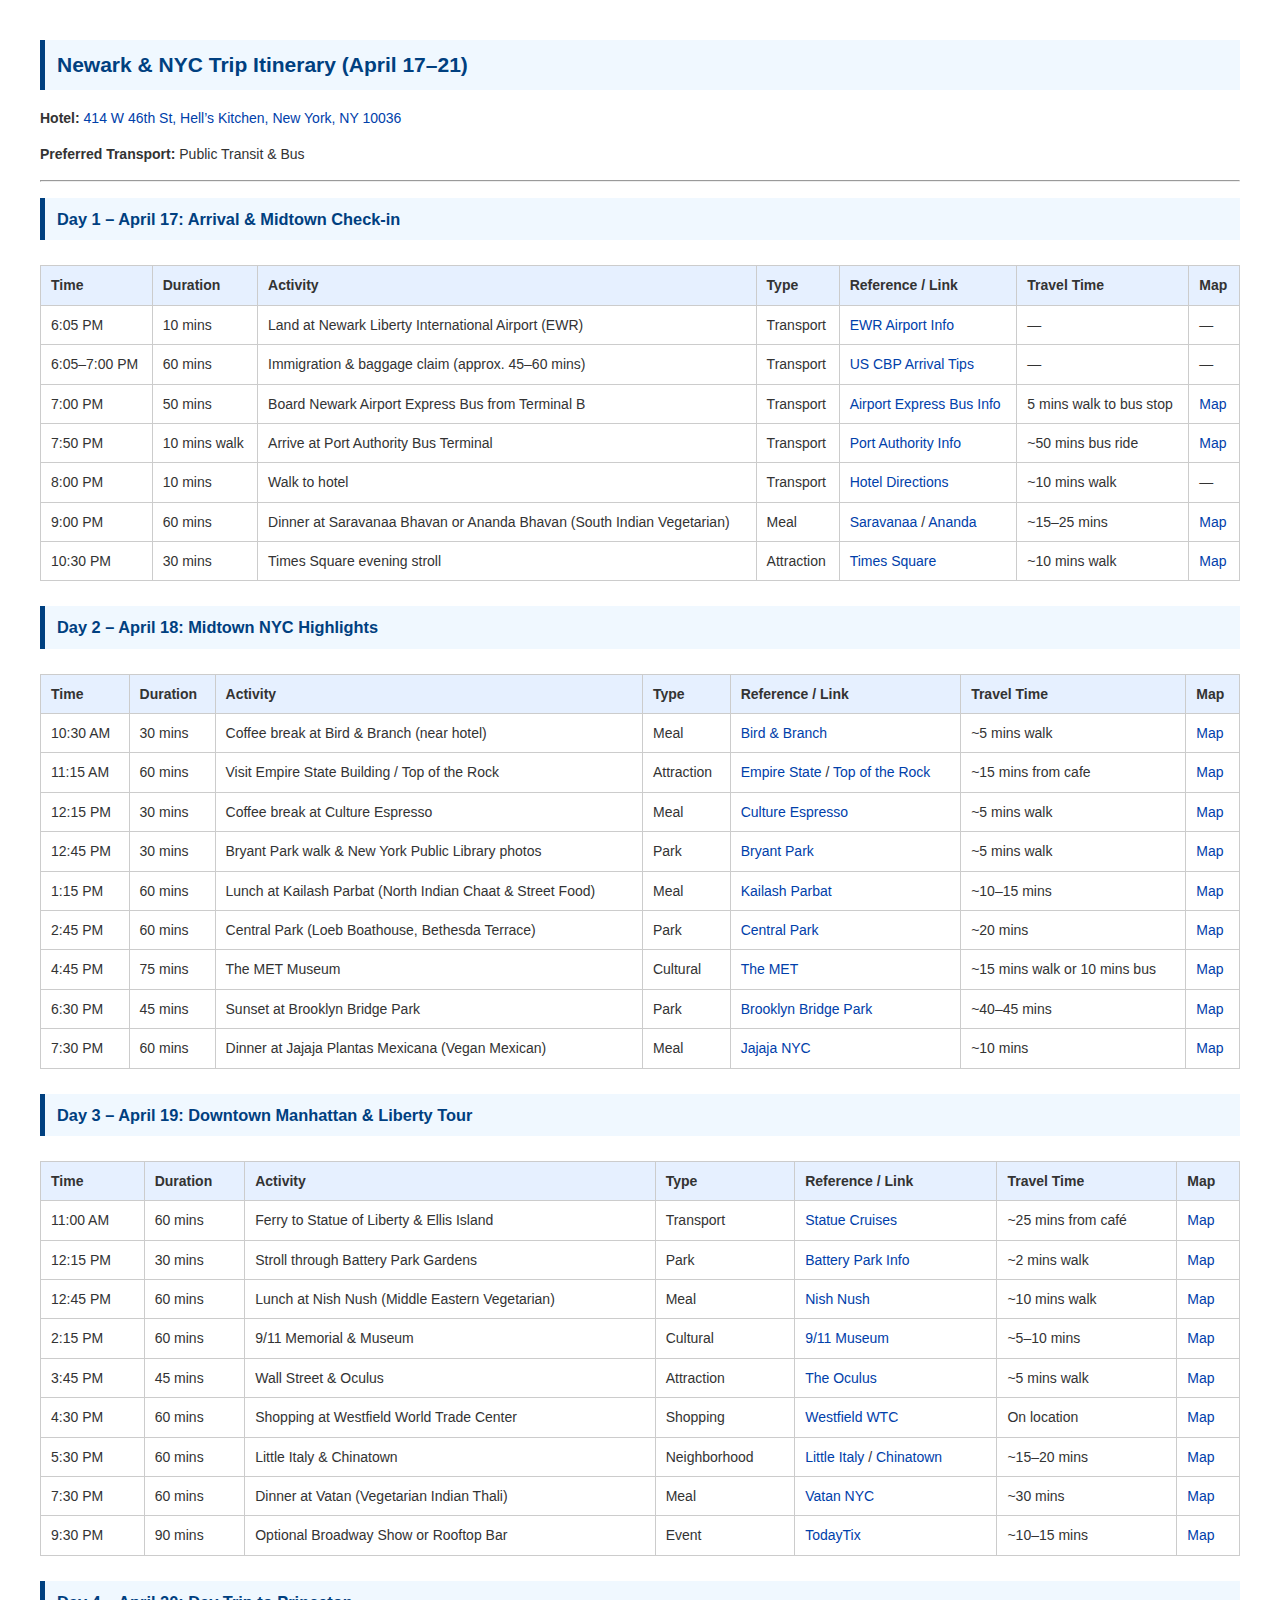
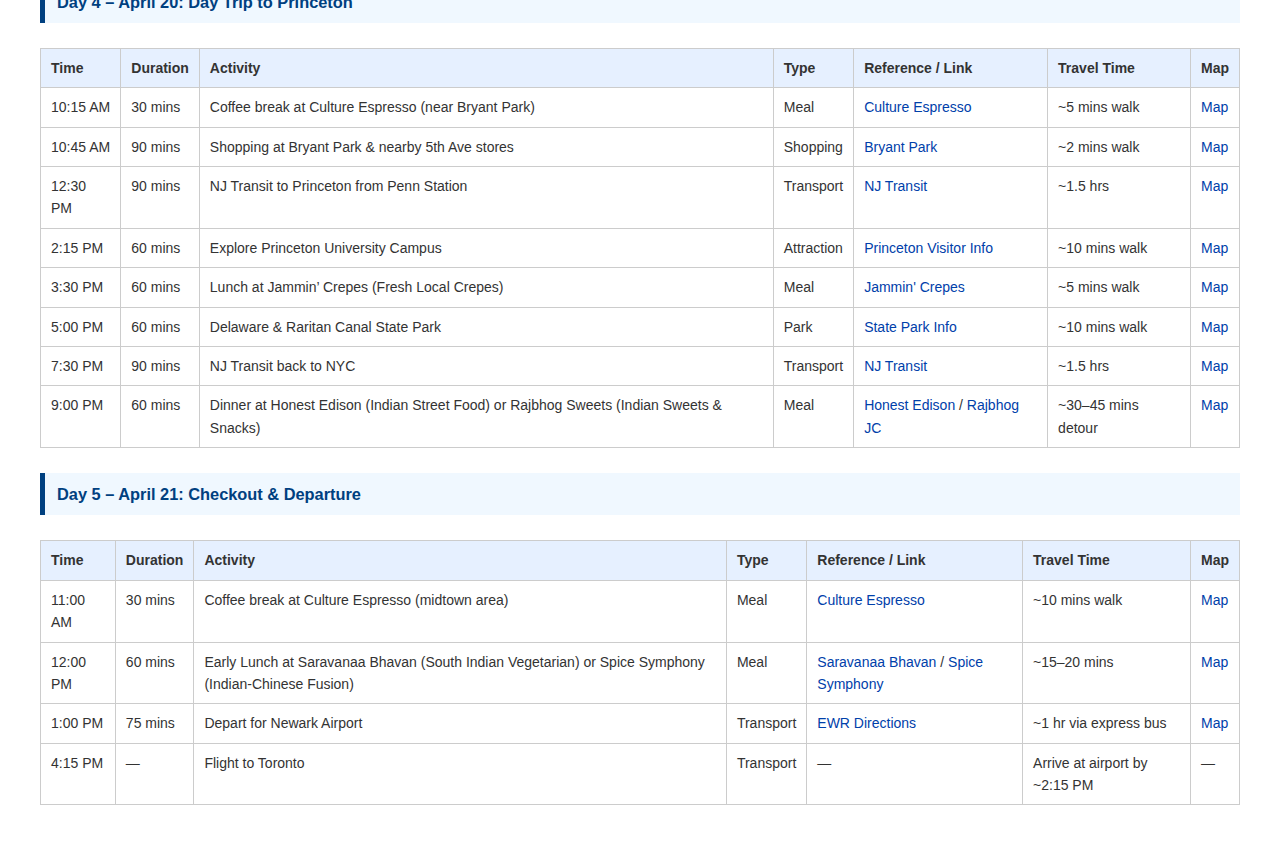
==== NewYork.html @ b9bd6645 "Add New York trip itinerary HTML file and remove README" ====
<!DOCTYPE html>
<html lang="en">
<head>
  <meta charset="UTF-8" />
  <title>Newark & NYC Trip Itinerary</title>
  <style>
    body {
      font-family: Arial, sans-serif;
      margin: 40px;
      font-size: 14px;
      line-height: 1.6;
      color: #333;
    }
    h2, h3 {
      border-left: 5px solid #004080;
      background-color: #f0f8ff;
      padding: 8px 12px;
      color: #004080;
    }
    table {
      width: 100%;
      border-collapse: collapse;
      margin: 25px 0;
      font-size: 14px;
    }
    th, td {
      border: 1px solid #ccc;
      padding: 8px 10px;
      vertical-align: top;
    }
    th {
      background-color: #e6f0ff;
      text-align: left;
    }
    a {
      color: #0040aa;
      text-decoration: none;
    }
    a:hover {
      text-decoration: underline;
    }
  </style>
</head>
<body>

<h2>Newark & NYC Trip Itinerary (April 17–21)</h2>
<p><strong>Hotel:</strong> <a href="https://www.google.com/maps/dir/?api=1&destination=414+W+46th+St,+New+York,+NY+10036">414 W 46th St, Hell’s Kitchen, New York, NY 10036</a></p>
<p><strong>Preferred Transport:</strong> Public Transit & Bus</p>
<hr>

<h3>Day 1 – April 17: Arrival & Midtown Check-in</h3>
<table>
  <thead>
    <tr>
      <th>Time</th><th>Duration</th><th>Activity</th><th>Type</th><th>Reference / Link</th><th>Travel Time</th><th>Map</th>
    </tr>
  </thead>
  <tbody>
    <tr><td>6:05 PM</td><td>10 mins</td><td>Land at Newark Liberty International Airport (EWR)</td><td>Transport</td><td><a href="https://www.newarkairport.com/">EWR Airport Info</a></td><td>—</td><td>—</td></tr>
    <tr><td>6:05–7:00 PM</td><td>60 mins</td><td>Immigration & baggage claim (approx. 45–60 mins)</td><td>Transport</td><td><a href="https://www.cbp.gov/travel">US CBP Arrival Tips</a></td><td>—</td><td>—</td></tr>
    <tr><td>7:00 PM</td><td>50 mins</td><td>Board Newark Airport Express Bus from Terminal B</td><td>Transport</td><td><a href="https://www.newarkairportexpress.com/">Airport Express Bus Info</a></td><td>5 mins walk to bus stop</td><td><a href="https://www.google.com/maps/dir/Newark+Airport+Terminal+B/Port+Authority+Bus+Terminal,+NYC/">Map</a></td></tr>
    <tr><td>7:50 PM</td><td>10 mins walk</td><td>Arrive at Port Authority Bus Terminal</td><td>Transport</td><td><a href="https://www.panynj.gov/bus-terminals/en/port-authority.html">Port Authority Info</a></td><td>~50 mins bus ride</td><td><a href="https://www.google.com/maps/dir/Port+Authority+Bus+Terminal/414+W+46th+St,+New+York,+NY+10036/">Map</a></td></tr>
    <tr><td>8:00 PM</td><td>10 mins</td><td>Walk to hotel</td><td>Transport</td><td><a href="https://www.google.com/maps/dir/?api=1&origin=Newark+Liberty+International+Airport&destination=414+W+46th+St,+New+York,+NY+10036">Hotel Directions</a></td><td>~10 mins walk</td><td>—</td></tr>
    <tr><td>9:00 PM</td><td>60 mins</td><td>Dinner at Saravanaa Bhavan or Ananda Bhavan (South Indian Vegetarian)</td><td>Meal</td><td><a href="https://saravanaabhavan.us/">Saravanaa</a> / <a href="https://www.yelp.com/biz/ananda-bhavan-jersey-city">Ananda</a></td><td>~15–25 mins</td><td><a href="https://www.google.com/maps/dir/414+W+46th+St,+New+York,+NY+10036/Saravanaa+Bhavan,+NYC/">Map</a></td></tr>
    <tr><td>10:30 PM</td><td>30 mins</td><td>Times Square evening stroll</td><td>Attraction</td><td><a href="https://www.timessquarenyc.org/">Times Square</a></td><td>~10 mins walk</td><td><a href="https://www.google.com/maps/dir/Saravanaa+Bhavan,+NYC/Times+Square,+NYC/">Map</a></td></tr>
  </tbody>
</table>

<h3>Day 2 – April 18: Midtown NYC Highlights</h3>
<table>
  <thead>
    <tr>
      <th>Time</th><th>Duration</th><th>Activity</th><th>Type</th><th>Reference / Link</th><th>Travel Time</th><th>Map</th>
    </tr>
  </thead>
  <tbody>
    <tr><td>10:30 AM</td><td>30 mins</td><td>Coffee break at Bird & Branch (near hotel)</td><td>Meal</td><td><a href="https://www.birdandbranchnyc.com/">Bird & Branch</a></td><td>~5 mins walk</td><td><a href="https://www.google.com/maps/dir/414+W+46th+St,+New+York,+NY/Bird+%26+Branch,+NYC/">Map</a></td></tr>
    <tr><td>11:15 AM</td><td>60 mins</td><td>Visit Empire State Building / Top of the Rock</td><td>Attraction</td><td><a href="https://www.esbnyc.com/">Empire State</a> / <a href="https://www.topoftherocknyc.com/">Top of the Rock</a></td><td>~15 mins from cafe</td><td><a href="https://www.google.com/maps/dir/Bird+%26+Branch,+NYC/Empire+State+Building,+NYC/">Map</a></td></tr>
    <tr><td>12:15 PM</td><td>30 mins</td><td>Coffee break at Culture Espresso</td><td>Meal</td><td><a href="https://www.cultureespresso.com/">Culture Espresso</a></td><td>~5 mins walk</td><td><a href="https://www.google.com/maps/dir/Empire+State+Building,+NYC/Culture+Espresso,+NYC/">Map</a></td></tr>
    <tr><td>12:45 PM</td><td>30 mins</td><td>Bryant Park walk & New York Public Library photos</td><td>Park</td><td><a href="https://bryantpark.org/">Bryant Park</a></td><td>~5 mins walk</td><td><a href="https://www.google.com/maps/dir/Culture+Espresso,+NYC/Bryant+Park,+NYC/">Map</a></td></tr>
    <tr><td>1:15 PM</td><td>60 mins</td><td>Lunch at Kailash Parbat (North Indian Chaat & Street Food)</td><td>Meal</td><td><a href="https://www.kailashparbatny.com/">Kailash Parbat</a></td><td>~10–15 mins</td><td><a href="https://www.google.com/maps/dir/Bryant+Park,+NYC/Kailash+Parbat,+NYC/">Map</a></td></tr>
    <tr><td>2:45 PM</td><td>60 mins</td><td>Central Park (Loeb Boathouse, Bethesda Terrace)</td><td>Park</td><td><a href="https://www.centralparknyc.org/">Central Park</a></td><td>~20 mins</td><td><a href="https://www.google.com/maps/dir/Kailash+Parbat,+NYC/Loeb+Boathouse,+Central+Park,+NYC/">Map</a></td></tr>
    <tr><td>4:45 PM</td><td>75 mins</td><td>The MET Museum</td><td>Cultural</td><td><a href="https://www.metmuseum.org/">The MET</a></td><td>~15 mins walk or 10 mins bus</td><td><a href="https://www.google.com/maps/dir/Loeb+Boathouse,+NYC/The+Metropolitan+Museum+of+Art/">Map</a></td></tr>
    <tr><td>6:30 PM</td><td>45 mins</td><td>Sunset at Brooklyn Bridge Park</td><td>Park</td><td><a href="https://www.brooklynbridgepark.org/">Brooklyn Bridge Park</a></td><td>~40–45 mins</td><td><a href="https://www.google.com/maps/dir/The+Metropolitan+Museum+of+Art/Brooklyn+Bridge+Park/">Map</a></td></tr>
    <tr><td>7:30 PM</td><td>60 mins</td><td>Dinner at Jajaja Plantas Mexicana (Vegan Mexican)</td><td>Meal</td><td><a href="https://www.jajajamexicana.com/">Jajaja NYC</a></td><td>~10 mins</td><td><a href="https://www.google.com/maps/dir/Brooklyn+Bridge+Park/Jajaja+Plantas+Mexicana,+NYC/">Map</a></td></tr>
  </tbody>
</table>

<h3>Day 3 – April 19: Downtown Manhattan & Liberty Tour</h3>
<table>
  <thead>
    <tr>
      <th>Time</th><th>Duration</th><th>Activity</th><th>Type</th><th>Reference / Link</th><th>Travel Time</th><th>Map</th>
    </tr>
  </thead>
  <tbody>
    <tr><td>11:00 AM</td><td>60 mins</td><td>Ferry to Statue of Liberty & Ellis Island</td><td>Transport</td><td><a href="https://www.statuecruises.com/">Statue Cruises</a></td><td>~25 mins from café</td><td><a href="https://www.google.com/maps/dir/Bird+%26+Branch,+NYC/Battery+Park,+NYC/">Map</a></td></tr>
    <tr><td>12:15 PM</td><td>30 mins</td><td>Stroll through Battery Park Gardens</td><td>Park</td><td><a href="https://www.nycgovparks.org/parks/battery-park">Battery Park Info</a></td><td>~2 mins walk</td><td><a href="https://www.google.com/maps/dir/Blue+Bottle+Coffee,+Battery+Park/Battery+Park,+NYC/">Map</a></td></tr>
    <tr><td>12:45 PM</td><td>60 mins</td><td>Lunch at Nish Nush (Middle Eastern Vegetarian)</td><td>Meal</td><td><a href="https://www.nishnushnyc.com/">Nish Nush</a></td><td>~10 mins walk</td><td><a href="https://www.google.com/maps/dir/Battery+Park,+NYC/Nish+Nush,+NYC/">Map</a></td></tr>
    <tr><td>2:15 PM</td><td>60 mins</td><td>9/11 Memorial & Museum</td><td>Cultural</td><td><a href="https://www.911memorial.org/">9/11 Museum</a></td><td>~5–10 mins</td><td><a href="https://www.google.com/maps/dir/Nish+Nush,+NYC/9%2F11+Memorial+Museum/">Map</a></td></tr>
    <tr><td>3:45 PM</td><td>45 mins</td><td>Wall Street & Oculus</td><td>Attraction</td><td><a href="https://www.westfield.com/westfieldworldtradecenter">The Oculus</a></td><td>~5 mins walk</td><td><a href="https://www.google.com/maps/dir/9%2F11+Memorial+Museum/Oculus,+NYC/">Map</a></td></tr>
    <tr><td>4:30 PM</td><td>60 mins</td><td>Shopping at Westfield World Trade Center</td><td>Shopping</td><td><a href="https://www.westfield.com/westfieldworldtradecenter">Westfield WTC</a></td><td>On location</td><td><a href="https://www.google.com/maps/dir/Oculus,+NYC/Westfield+World+Trade+Center/">Map</a></td></tr>
    <tr><td>5:30 PM</td><td>60 mins</td><td>Little Italy & Chinatown</td><td>Neighborhood</td><td><a href="https://littleitalynyc.com/">Little Italy</a> / <a href="https://www.explorechinatown.com/">Chinatown</a></td><td>~15–20 mins</td><td><a href="https://www.google.com/maps/dir/Oculus,+NYC/Little+Italy,+NYC/">Map</a></td></tr>
    <tr><td>7:30 PM</td><td>60 mins</td><td>Dinner at Vatan (Vegetarian Indian Thali)</td><td>Meal</td><td><a href="https://www.vatanny.com/">Vatan NYC</a></td><td>~30 mins</td><td><a href="https://www.google.com/maps/dir/Little+Italy,+NYC/Vatan,+NYC/">Map</a></td></tr>
    <tr><td>9:30 PM</td><td>90 mins</td><td>Optional Broadway Show or Rooftop Bar</td><td>Event</td><td><a href="https://www.todaytix.com/">TodayTix</a></td><td>~10–15 mins</td><td><a href="https://www.google.com/maps/dir/Vatan,+NYC/Times+Square,+NYC/">Map</a></td></tr>
  </tbody>
</table>

<h3>Day 4 – April 20: Day Trip to Princeton</h3>
<table>
  <thead>
    <tr>
      <th>Time</th><th>Duration</th><th>Activity</th><th>Type</th><th>Reference / Link</th><th>Travel Time</th><th>Map</th>
    </tr>
  </thead>
  <tbody>
    <tr><td>10:15 AM</td><td>30 mins</td><td>Coffee break at Culture Espresso (near Bryant Park)</td><td>Meal</td><td><a href="https://www.cultureespresso.com/">Culture Espresso</a></td><td>~5 mins walk</td><td><a href="https://www.google.com/maps/dir/414+W+46th+St,+New+York,+NY/Culture+Espresso,+NYC/">Map</a></td></tr>
    <tr><td>10:45 AM</td><td>90 mins</td><td>Shopping at Bryant Park & nearby 5th Ave stores</td><td>Shopping</td><td><a href="https://bryantpark.org/">Bryant Park</a></td><td>~2 mins walk</td><td><a href="https://www.google.com/maps/dir/Culture+Espresso,+NYC/Bryant+Park,+NYC/">Map</a></td></tr>
    <tr><td>12:30 PM</td><td>90 mins</td><td>NJ Transit to Princeton from Penn Station</td><td>Transport</td><td><a href="https://www.njtransit.com/">NJ Transit</a></td><td>~1.5 hrs</td><td><a href="https://www.google.com/maps/dir/Bryant+Park,+NYC/Penn+Station,+NYC/">Map</a></td></tr>
    <tr><td>2:15 PM</td><td>60 mins</td><td>Explore Princeton University Campus</td><td>Attraction</td><td><a href="https://www.princeton.edu/visit">Princeton Visitor Info</a></td><td>~10 mins walk</td><td><a href="https://www.google.com/maps/dir/Princeton+Station/Princeton+University/">Map</a></td></tr>
    <tr><td>3:30 PM</td><td>60 mins</td><td>Lunch at Jammin’ Crepes (Fresh Local Crepes)</td><td>Meal</td><td><a href="https://www.jammincrepes.com/">Jammin' Crepes</a></td><td>~5 mins walk</td><td><a href="https://www.google.com/maps/dir/Princeton+University/Jammin'+Crepes/">Map</a></td></tr>
    <tr><td>5:00 PM</td><td>60 mins</td><td>Delaware & Raritan Canal State Park</td><td>Park</td><td><a href="https://www.state.nj.us/dep/parksandforests/parks/delaware.html">State Park Info</a></td><td>~10 mins walk</td><td><a href="https://www.google.com/maps/dir/Jammin'+Crepes/Delaware+%26+Raritan+Canal+State+Park/">Map</a></td></tr>
    <tr><td>7:30 PM</td><td>90 mins</td><td>NJ Transit back to NYC</td><td>Transport</td><td><a href="https://www.njtransit.com/">NJ Transit</a></td><td>~1.5 hrs</td><td><a href="https://www.google.com/maps/dir/Delaware+%26+Raritan+Canal+State+Park/Princeton+Station/">Map</a></td></tr>
    <tr><td>9:00 PM</td><td>60 mins</td><td>Dinner at Honest Edison (Indian Street Food) or Rajbhog Sweets (Indian Sweets & Snacks)</td><td>Meal</td><td><a href="https://www.honestrestaurantusa.com/">Honest Edison</a> / <a href="https://www.rajbhog.com/">Rajbhog JC</a></td><td>~30–45 mins detour</td><td><a href="https://www.google.com/maps/dir/Penn+Station+NYC/Rajbhog+Sweets,+Jersey+City/">Map</a></td></tr>
  </tbody>
</table>

<h3>Day 5 – April 21: Checkout & Departure</h3>
<table>
  <thead>
    <tr>
      <th>Time</th><th>Duration</th><th>Activity</th><th>Type</th><th>Reference / Link</th><th>Travel Time</th><th>Map</th>
    </tr>
  </thead>
  <tbody>
    <tr><td>11:00 AM</td><td>30 mins</td><td>Coffee break at Culture Espresso (midtown area)</td><td>Meal</td><td><a href="https://www.cultureespresso.com/">Culture Espresso</a></td><td>~10 mins walk</td><td><a href="https://www.google.com/maps/dir/414+W+46th+St,+New+York,+NY/Culture+Espresso,+NYC/">Map</a></td></tr>
    <tr><td>12:00 PM</td><td>60 mins</td><td>Early Lunch at Saravanaa Bhavan (South Indian Vegetarian) or Spice Symphony (Indian-Chinese Fusion)</td><td>Meal</td><td><a href="https://saravanaabhavan.us/">Saravanaa Bhavan</a> / <a href="https://www.spicesymphony.com/">Spice Symphony</a></td><td>~15–20 mins</td><td><a href="https://www.google.com/maps/dir/Culture+Espresso,+NYC/Saravanaa+Bhavan,+NYC/">Map</a></td></tr>
    <tr><td>1:00 PM</td><td>75 mins</td><td>Depart for Newark Airport</td><td>Transport</td><td><a href="https://www.newarkairport.com/">EWR Directions</a></td><td>~1 hr via express bus</td><td><a href="https://www.google.com/maps/dir/Saravanaa+Bhavan,+NYC/Newark+Liberty+International+Airport/">Map</a></td></tr>
    <tr><td>4:15 PM</td><td>—</td><td>Flight to Toronto</td><td>Transport</td><td>—</td><td>Arrive at airport by ~2:15 PM</td><td>—</td></tr>
  </tbody>
</table>
<!-- Due to size, we will rebuild each day table incrementally using current Markdown source converted into full HTML table rows with Duration column as second cell -->

<!-- Note: This placeholder HTML will now need to be replaced piece-by-piece from actual Markdown canvas. Let me know if you'd like to start exporting day-by-day now into HTML format. -->

</body>
</html>
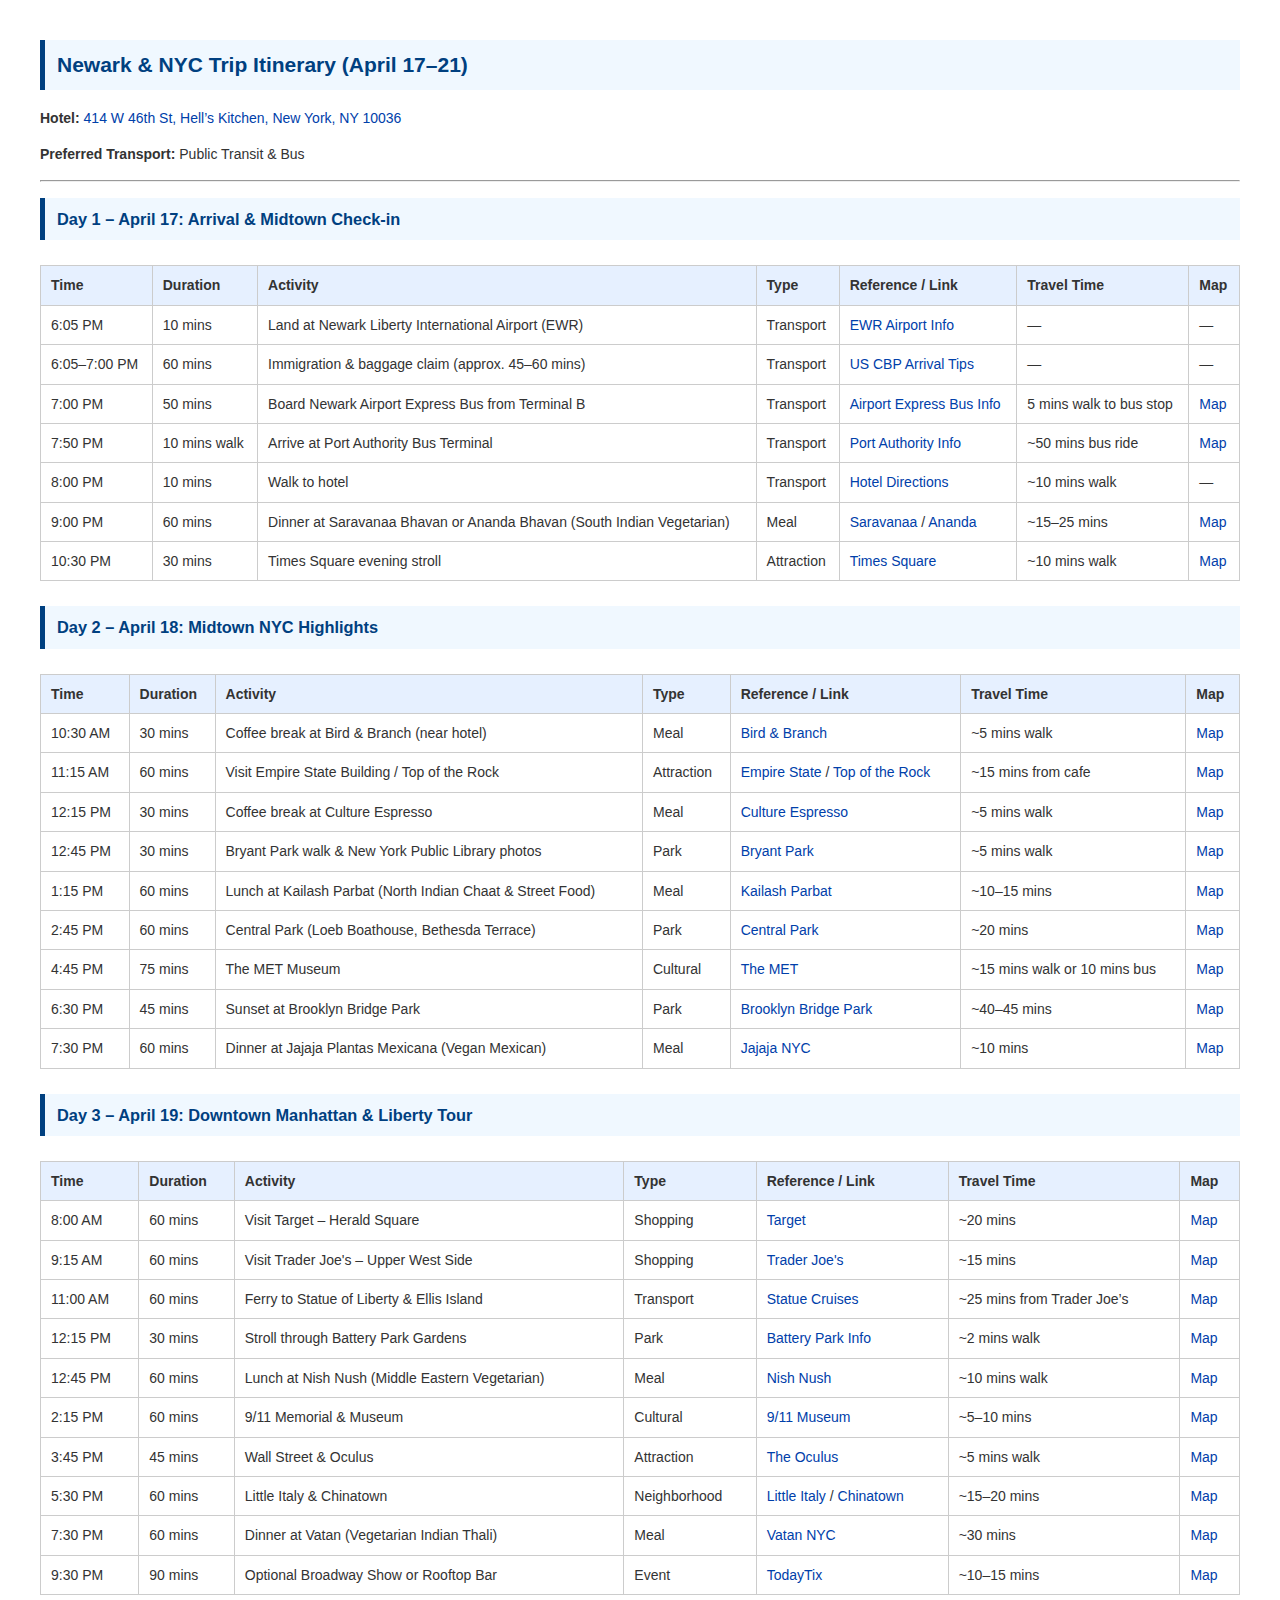
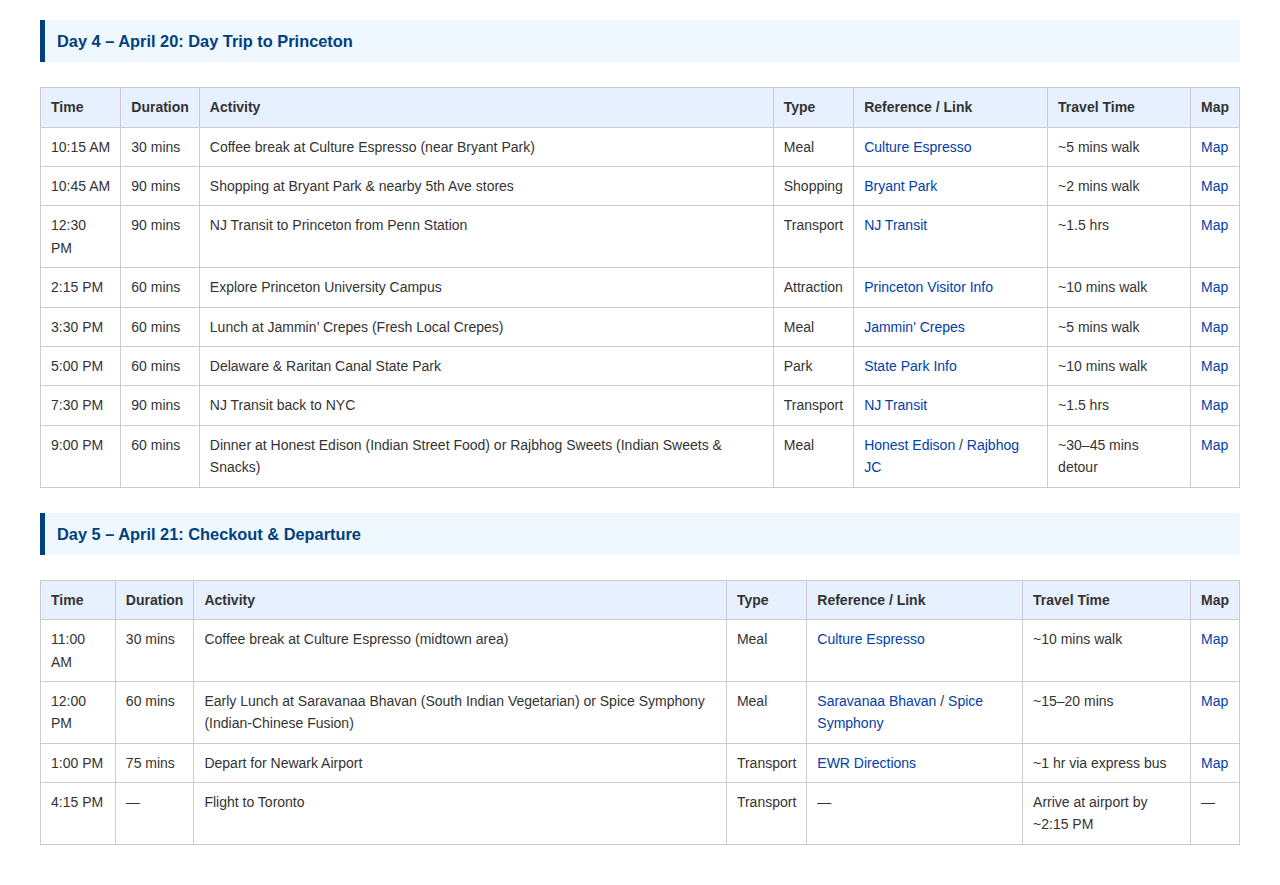
==== commit af6598e5: "Update Day 3" ====
--- a/NewYork.html
+++ b/NewYork.html
@@ -94,12 +94,13 @@
     </tr>
   </thead>
   <tbody>
-    <tr><td>11:00 AM</td><td>60 mins</td><td>Ferry to Statue of Liberty & Ellis Island</td><td>Transport</td><td><a href="https://www.statuecruises.com/">Statue Cruises</a></td><td>~25 mins from café</td><td><a href="https://www.google.com/maps/dir/Bird+%26+Branch,+NYC/Battery+Park,+NYC/">Map</a></td></tr>
-    <tr><td>12:15 PM</td><td>30 mins</td><td>Stroll through Battery Park Gardens</td><td>Park</td><td><a href="https://www.nycgovparks.org/parks/battery-park">Battery Park Info</a></td><td>~2 mins walk</td><td><a href="https://www.google.com/maps/dir/Blue+Bottle+Coffee,+Battery+Park/Battery+Park,+NYC/">Map</a></td></tr>
+    <tr><td>8:00 AM</td><td>60 mins</td><td>Visit Target – Herald Square</td><td>Shopping</td><td><a href="https://www.target.com/sl/manhattan-herald-square/3277">Target</a></td><td>~20 mins</td><td><a href="https://www.google.com/maps/dir/414+W+46th+St,+New+York,+NY+10036/112+W+34th+St,+New+York,+NY+10001">Map</a></td></tr>
+    <tr><td>9:15 AM</td><td>60 mins</td><td>Visit Trader Joe's – Upper West Side</td><td>Shopping</td><td><a href="https://locations.traderjoes.com/ny/new-york/545/">Trader Joe's</a></td><td>~15 mins</td><td><a href="https://www.google.com/maps/dir/112+W+34th+St,+New+York,+NY+10001/670+Columbus+Ave,+New+York,+NY+10025">Map</a></td></tr>
+    <tr><td>11:00 AM</td><td>60 mins</td><td>Ferry to Statue of Liberty & Ellis Island</td><td>Transport</td><td><a href="https://www.statuecruises.com/">Statue Cruises</a></td><td>~25 mins from Trader Joe’s</td><td><a href="https://www.google.com/maps/dir/670+Columbus+Ave,+New+York,+NY+10025/Battery+Park,+NYC/">Map</a></td></tr>
+    <tr><td>12:15 PM</td><td>30 mins</td><td>Stroll through Battery Park Gardens</td><td>Park</td><td><a href="https://www.nycgovparks.org/parks/battery-park">Battery Park Info</a></td><td>~2 mins walk</td><td><a href="https://www.google.com/maps/dir/Battery+Park,+NYC/Battery+Park+Gardens/">Map</a></td></tr>
     <tr><td>12:45 PM</td><td>60 mins</td><td>Lunch at Nish Nush (Middle Eastern Vegetarian)</td><td>Meal</td><td><a href="https://www.nishnushnyc.com/">Nish Nush</a></td><td>~10 mins walk</td><td><a href="https://www.google.com/maps/dir/Battery+Park,+NYC/Nish+Nush,+NYC/">Map</a></td></tr>
     <tr><td>2:15 PM</td><td>60 mins</td><td>9/11 Memorial & Museum</td><td>Cultural</td><td><a href="https://www.911memorial.org/">9/11 Museum</a></td><td>~5–10 mins</td><td><a href="https://www.google.com/maps/dir/Nish+Nush,+NYC/9%2F11+Memorial+Museum/">Map</a></td></tr>
     <tr><td>3:45 PM</td><td>45 mins</td><td>Wall Street & Oculus</td><td>Attraction</td><td><a href="https://www.westfield.com/westfieldworldtradecenter">The Oculus</a></td><td>~5 mins walk</td><td><a href="https://www.google.com/maps/dir/9%2F11+Memorial+Museum/Oculus,+NYC/">Map</a></td></tr>
-    <tr><td>4:30 PM</td><td>60 mins</td><td>Shopping at Westfield World Trade Center</td><td>Shopping</td><td><a href="https://www.westfield.com/westfieldworldtradecenter">Westfield WTC</a></td><td>On location</td><td><a href="https://www.google.com/maps/dir/Oculus,+NYC/Westfield+World+Trade+Center/">Map</a></td></tr>
     <tr><td>5:30 PM</td><td>60 mins</td><td>Little Italy & Chinatown</td><td>Neighborhood</td><td><a href="https://littleitalynyc.com/">Little Italy</a> / <a href="https://www.explorechinatown.com/">Chinatown</a></td><td>~15–20 mins</td><td><a href="https://www.google.com/maps/dir/Oculus,+NYC/Little+Italy,+NYC/">Map</a></td></tr>
     <tr><td>7:30 PM</td><td>60 mins</td><td>Dinner at Vatan (Vegetarian Indian Thali)</td><td>Meal</td><td><a href="https://www.vatanny.com/">Vatan NYC</a></td><td>~30 mins</td><td><a href="https://www.google.com/maps/dir/Little+Italy,+NYC/Vatan,+NYC/">Map</a></td></tr>
     <tr><td>9:30 PM</td><td>90 mins</td><td>Optional Broadway Show or Rooftop Bar</td><td>Event</td><td><a href="https://www.todaytix.com/">TodayTix</a></td><td>~10–15 mins</td><td><a href="https://www.google.com/maps/dir/Vatan,+NYC/Times+Square,+NYC/">Map</a></td></tr>
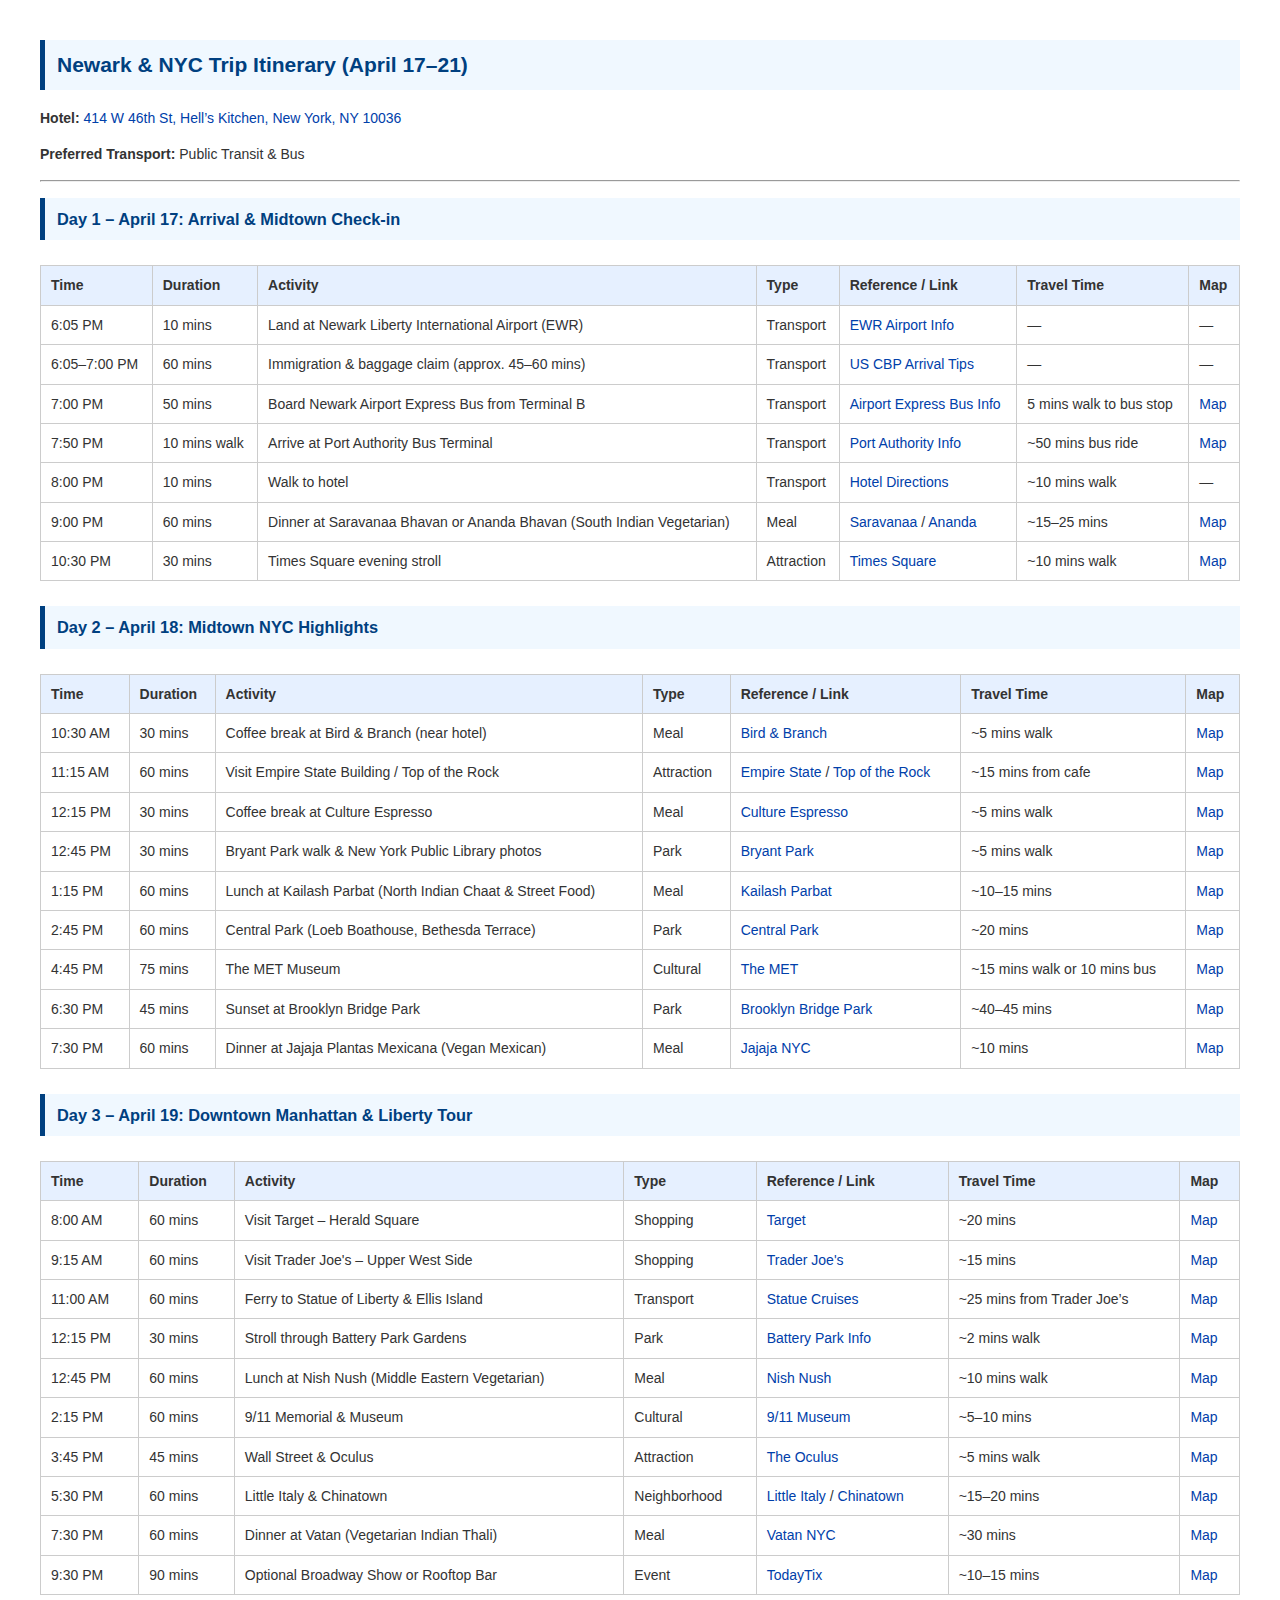
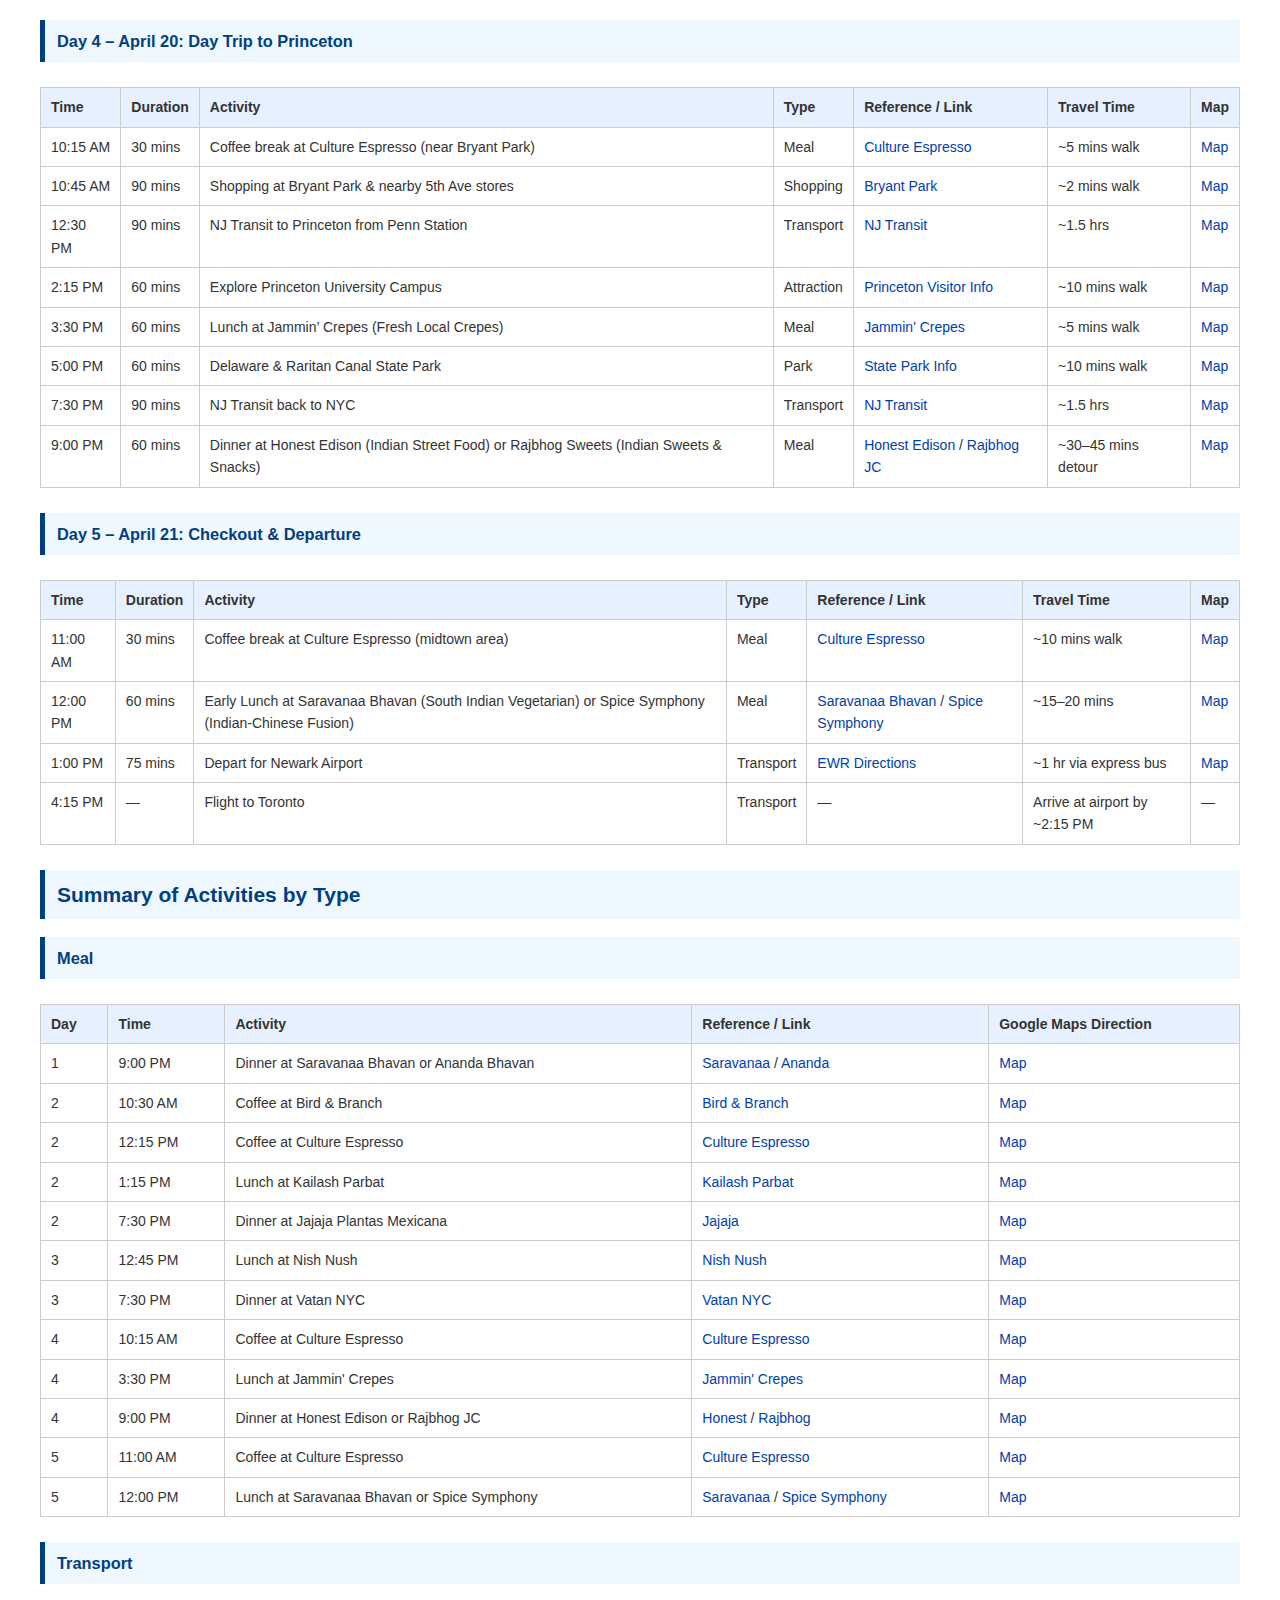
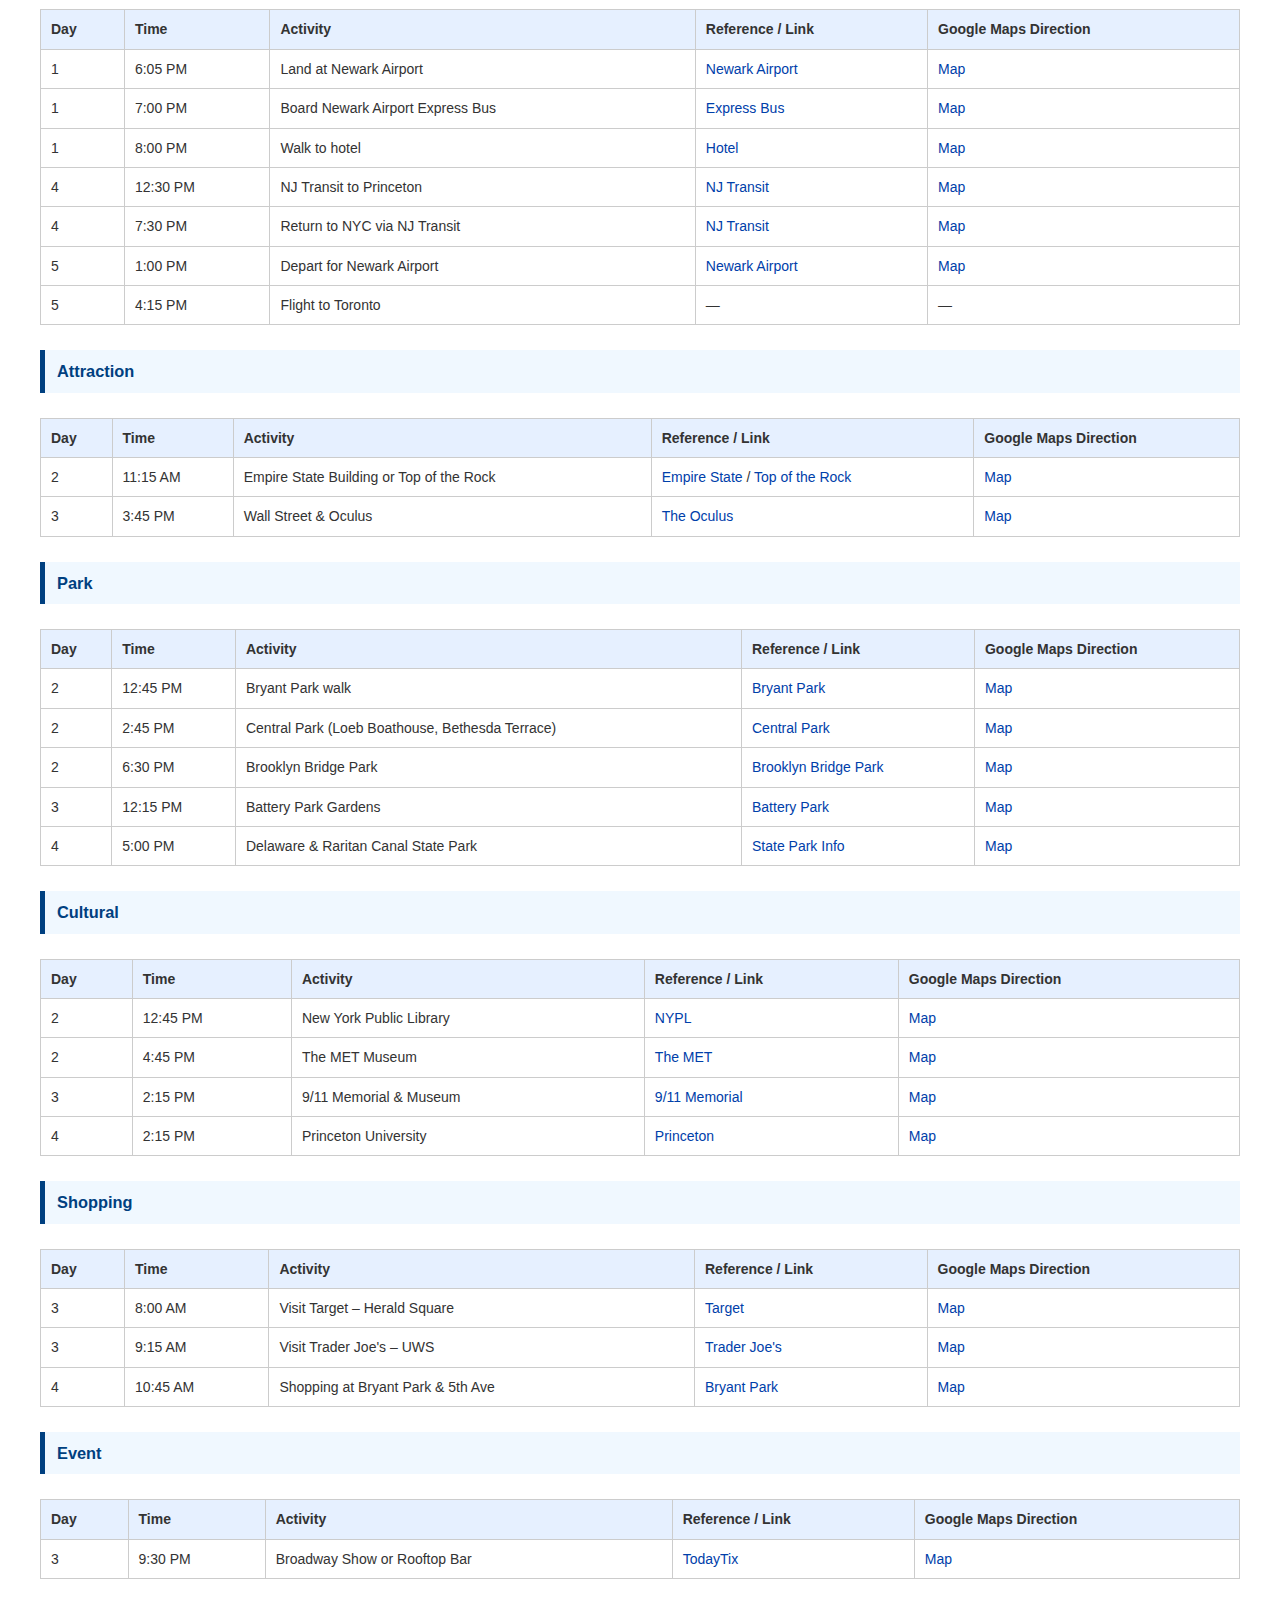
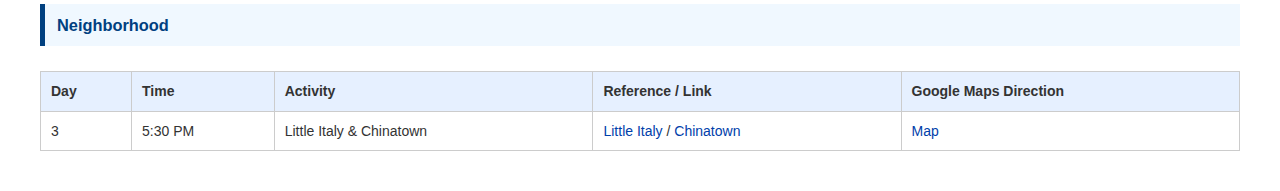
==== commit bd3ca76d: "Summary of activities" ====
--- a/NewYork.html
+++ b/NewYork.html
@@ -144,5 +144,114 @@
 
 <!-- Note: This placeholder HTML will now need to be replaced piece-by-piece from actual Markdown canvas. Let me know if you'd like to start exporting day-by-day now into HTML format. -->
 
+<h2>Summary of Activities by Type</h2>
+
+<h3>Meal</h3>
+<table>
+  <thead>
+    <tr><th>Day</th><th>Time</th><th>Activity</th><th>Reference / Link</th><th>Google Maps Direction</th></tr>
+  </thead>
+  <tbody>
+    <tr><td>1</td><td>9:00 PM</td><td>Dinner at Saravanaa Bhavan or Ananda Bhavan</td><td><a href="https://saravanaabhavan.us/">Saravanaa</a> / <a href="https://www.yelp.com/biz/ananda-bhavan-jersey-city">Ananda</a></td><td><a href="https://www.google.com/maps/dir/?api=1&destination=Saravanaa+Bhavan+NYC">Map</a></td></tr>
+    <tr><td>2</td><td>10:30 AM</td><td>Coffee at Bird & Branch</td><td><a href="https://www.birdandbranchnyc.com/">Bird & Branch</a></td><td><a href="https://www.google.com/maps/dir/?api=1&destination=Bird+%26+Branch+NYC">Map</a></td></tr>
+    <tr><td>2</td><td>12:15 PM</td><td>Coffee at Culture Espresso</td><td><a href="https://www.cultureespresso.com/">Culture Espresso</a></td><td><a href="https://www.google.com/maps/dir/?api=1&destination=Culture+Espresso+NYC">Map</a></td></tr>
+    <tr><td>2</td><td>1:15 PM</td><td>Lunch at Kailash Parbat</td><td><a href="https://www.kailashparbatny.com/">Kailash Parbat</a></td><td><a href="https://www.google.com/maps/dir/?api=1&destination=Kailash+Parbat+NYC">Map</a></td></tr>
+    <tr><td>2</td><td>7:30 PM</td><td>Dinner at Jajaja Plantas Mexicana</td><td><a href="https://www.jajajamexicana.com/">Jajaja</a></td><td><a href="https://www.google.com/maps/dir/?api=1&destination=Jajaja+Plantas+Mexicana+NYC">Map</a></td></tr>
+    <tr><td>3</td><td>12:45 PM</td><td>Lunch at Nish Nush</td><td><a href="https://www.nishnushnyc.com/">Nish Nush</a></td><td><a href="https://www.google.com/maps/dir/?api=1&destination=Nish+Nush+NYC">Map</a></td></tr>
+    <tr><td>3</td><td>7:30 PM</td><td>Dinner at Vatan NYC</td><td><a href="https://www.vatanny.com/">Vatan NYC</a></td><td><a href="https://www.google.com/maps/dir/?api=1&destination=Vatan+NYC">Map</a></td></tr>
+    <tr><td>4</td><td>10:15 AM</td><td>Coffee at Culture Espresso</td><td><a href="https://www.cultureespresso.com/">Culture Espresso</a></td><td><a href="https://www.google.com/maps/dir/?api=1&destination=Culture+Espresso+NYC">Map</a></td></tr>
+    <tr><td>4</td><td>3:30 PM</td><td>Lunch at Jammin' Crepes</td><td><a href="https://www.jammincrepes.com/">Jammin' Crepes</a></td><td><a href="https://www.google.com/maps/dir/?api=1&destination=Jammin+Crepes+Princeton">Map</a></td></tr>
+    <tr><td>4</td><td>9:00 PM</td><td>Dinner at Honest Edison or Rajbhog JC</td><td><a href="https://www.honestrestaurantusa.com/">Honest</a> / <a href="https://www.rajbhog.com/">Rajbhog</a></td><td><a href="https://www.google.com/maps/dir/?api=1&destination=Rajbhog+Sweets+Jersey+City">Map</a></td></tr>
+    <tr><td>5</td><td>11:00 AM</td><td>Coffee at Culture Espresso</td><td><a href="https://www.cultureespresso.com/">Culture Espresso</a></td><td><a href="https://www.google.com/maps/dir/?api=1&destination=Culture+Espresso+NYC">Map</a></td></tr>
+    <tr><td>5</td><td>12:00 PM</td><td>Lunch at Saravanaa Bhavan or Spice Symphony</td><td><a href="https://saravanaabhavan.us/">Saravanaa</a> / <a href="https://www.spicesymphony.com/">Spice Symphony</a></td><td><a href="https://www.google.com/maps/dir/?api=1&destination=Saravanaa+Bhavan+NYC">Map</a></td></tr>
+  </tbody>
+</table>
+
+<h3>Transport</h3>
+<table>
+  <thead>
+    <tr><th>Day</th><th>Time</th><th>Activity</th><th>Reference / Link</th><th>Google Maps Direction</th></tr>
+  </thead>
+  <tbody>
+    <tr><td>1</td><td>6:05 PM</td><td>Land at Newark Airport</td><td><a href="https://www.newarkairport.com/">Newark Airport</a></td><td><a href="https://www.google.com/maps/dir/?api=1&destination=Newark+Airport">Map</a></td></tr>
+    <tr><td>1</td><td>7:00 PM</td><td>Board Newark Airport Express Bus</td><td><a href="https://www.newarkairportexpress.com/">Express Bus</a></td><td><a href="https://www.google.com/maps/dir/?api=1&destination=Port+Authority+Bus+Terminal,+NYC">Map</a></td></tr>
+    <tr><td>1</td><td>8:00 PM</td><td>Walk to hotel</td><td><a href="https://www.google.com/maps/dir/?api=1&destination=414+W+46th+St,+New+York,+NY+10036">Hotel</a></td><td><a href="https://www.google.com/maps/dir/?api=1&destination=414+W+46th+St,+New+York,+NY+10036">Map</a></td></tr>
+    <tr><td>4</td><td>12:30 PM</td><td>NJ Transit to Princeton</td><td><a href="https://www.njtransit.com/">NJ Transit</a></td><td><a href="https://www.google.com/maps/dir/?api=1&destination=Princeton+Station">Map</a></td></tr>
+    <tr><td>4</td><td>7:30 PM</td><td>Return to NYC via NJ Transit</td><td><a href="https://www.njtransit.com/">NJ Transit</a></td><td><a href="https://www.google.com/maps/dir/?api=1&destination=Penn+Station,+NYC">Map</a></td></tr>
+    <tr><td>5</td><td>1:00 PM</td><td>Depart for Newark Airport</td><td><a href="https://www.newarkairport.com/">Newark Airport</a></td><td><a href="https://www.google.com/maps/dir/?api=1&destination=Newark+Airport">Map</a></td></tr>
+    <tr><td>5</td><td>4:15 PM</td><td>Flight to Toronto</td><td>—</td><td>—</td></tr>
+  </tbody>
+</table>
+
+<h3>Attraction</h3>
+<table>
+  <thead>
+    <tr><th>Day</th><th>Time</th><th>Activity</th><th>Reference / Link</th><th>Google Maps Direction</th></tr>
+  </thead>
+  <tbody>
+    <tr><td>2</td><td>11:15 AM</td><td>Empire State Building or Top of the Rock</td><td><a href="https://www.esbnyc.com/">Empire State</a> / <a href="https://www.topoftherocknyc.com/">Top of the Rock</a></td><td><a href="https://www.google.com/maps/dir/?api=1&destination=Empire+State+Building+NYC">Map</a></td></tr>
+    <tr><td>3</td><td>3:45 PM</td><td>Wall Street & Oculus</td><td><a href="https://www.westfield.com/westfieldworldtradecenter">The Oculus</a></td><td><a href="https://www.google.com/maps/dir/?api=1&destination=Oculus+NYC">Map</a></td></tr>
+  </tbody>
+</table>
+
+<h3>Park</h3>
+<table>
+  <thead>
+    <tr><th>Day</th><th>Time</th><th>Activity</th><th>Reference / Link</th><th>Google Maps Direction</th></tr>
+  </thead>
+  <tbody>
+    <tr><td>2</td><td>12:45 PM</td><td>Bryant Park walk</td><td><a href="https://bryantpark.org/">Bryant Park</a></td><td><a href="https://www.google.com/maps/dir/?api=1&destination=Bryant+Park+NYC">Map</a></td></tr>
+    <tr><td>2</td><td>2:45 PM</td><td>Central Park (Loeb Boathouse, Bethesda Terrace)</td><td><a href="https://www.centralparknyc.org/">Central Park</a></td><td><a href="https://www.google.com/maps/dir/?api=1&destination=Central+Park+Loeb+Boathouse">Map</a></td></tr>
+    <tr><td>2</td><td>6:30 PM</td><td>Brooklyn Bridge Park</td><td><a href="https://www.brooklynbridgepark.org/">Brooklyn Bridge Park</a></td><td><a href="https://www.google.com/maps/dir/?api=1&destination=Brooklyn+Bridge+Park+NYC">Map</a></td></tr>
+    <tr><td>3</td><td>12:15 PM</td><td>Battery Park Gardens</td><td><a href="https://www.nycgovparks.org/parks/battery-park">Battery Park</a></td><td><a href="https://www.google.com/maps/dir/?api=1&destination=Battery+Park+Gardens+NYC">Map</a></td></tr>
+    <tr><td>4</td><td>5:00 PM</td><td>Delaware & Raritan Canal State Park</td><td><a href="https://www.state.nj.us/dep/parksandforests/parks/delaware.html">State Park Info</a></td><td><a href="https://www.google.com/maps/dir/?api=1&destination=Delaware+%26+Raritan+Canal+State+Park">Map</a></td></tr>
+  </tbody>
+</table>
+
+<h3>Cultural</h3>
+<table>
+  <thead>
+    <tr><th>Day</th><th>Time</th><th>Activity</th><th>Reference / Link</th><th>Google Maps Direction</th></tr>
+  </thead>
+  <tbody>
+    <tr><td>2</td><td>12:45 PM</td><td>New York Public Library</td><td><a href="https://www.nypl.org/locations/schwarzman">NYPL</a></td><td><a href="https://www.google.com/maps/dir/?api=1&destination=New+York+Public+Library+NYC">Map</a></td></tr>
+    <tr><td>2</td><td>4:45 PM</td><td>The MET Museum</td><td><a href="https://www.metmuseum.org/">The MET</a></td><td><a href="https://www.google.com/maps/dir/?api=1&destination=Metropolitan+Museum+of+Art+NYC">Map</a></td></tr>
+    <tr><td>3</td><td>2:15 PM</td><td>9/11 Memorial & Museum</td><td><a href="https://www.911memorial.org/">9/11 Memorial</a></td><td><a href="https://www.google.com/maps/dir/?api=1&destination=9/11+Memorial+Museum">Map</a></td></tr>
+    <tr><td>4</td><td>2:15 PM</td><td>Princeton University</td><td><a href="https://www.princeton.edu/visit">Princeton</a></td><td><a href="https://www.google.com/maps/dir/?api=1&destination=Princeton+University">Map</a></td></tr>
+  </tbody>
+</table>
+
+<h3>Shopping</h3>
+<table>
+  <thead>
+    <tr><th>Day</th><th>Time</th><th>Activity</th><th>Reference / Link</th><th>Google Maps Direction</th></tr>
+  </thead>
+  <tbody>
+    <tr><td>3</td><td>8:00 AM</td><td>Visit Target – Herald Square</td><td><a href="https://www.target.com/sl/manhattan-herald-square/3277">Target</a></td><td><a href="https://www.google.com/maps/dir/?api=1&destination=Target+Herald+Square+NYC">Map</a></td></tr>
+    <tr><td>3</td><td>9:15 AM</td><td>Visit Trader Joe's – UWS</td><td><a href="https://locations.traderjoes.com/ny/new-york/545/">Trader Joe's</a></td><td><a href="https://www.google.com/maps/dir/?api=1&destination=Trader+Joe%27s+Upper+West+Side+NYC">Map</a></td></tr>
+    <tr><td>4</td><td>10:45 AM</td><td>Shopping at Bryant Park & 5th Ave</td><td><a href="https://bryantpark.org/">Bryant Park</a></td><td><a href="https://www.google.com/maps/dir/?api=1&destination=Bryant+Park+NYC">Map</a></td></tr>
+  </tbody>
+</table>
+
+<h3>Event</h3>
+<table>
+  <thead>
+    <tr><th>Day</th><th>Time</th><th>Activity</th><th>Reference / Link</th><th>Google Maps Direction</th></tr>
+  </thead>
+  <tbody>
+    <tr><td>3</td><td>9:30 PM</td><td>Broadway Show or Rooftop Bar</td><td><a href="https://www.todaytix.com/">TodayTix</a></td><td><a href="https://www.google.com/maps/dir/?api=1&destination=Times+Square+NYC">Map</a></td></tr>
+  </tbody>
+</table>
+
+<h3>Neighborhood</h3>
+<table>
+  <thead>
+    <tr><th>Day</th><th>Time</th><th>Activity</th><th>Reference / Link</th><th>Google Maps Direction</th></tr>
+  </thead>
+  <tbody>
+    <tr><td>3</td><td>5:30 PM</td><td>Little Italy & Chinatown</td><td><a href="https://littleitalynyc.com/">Little Italy</a> / <a href="https://www.explorechinatown.com/">Chinatown</a></td><td><a href="https://www.google.com/maps/dir/?api=1&destination=Little+Italy+NYC">Map</a></td></tr>
+  </tbody>
+</table>
+
 </body>
 </html>
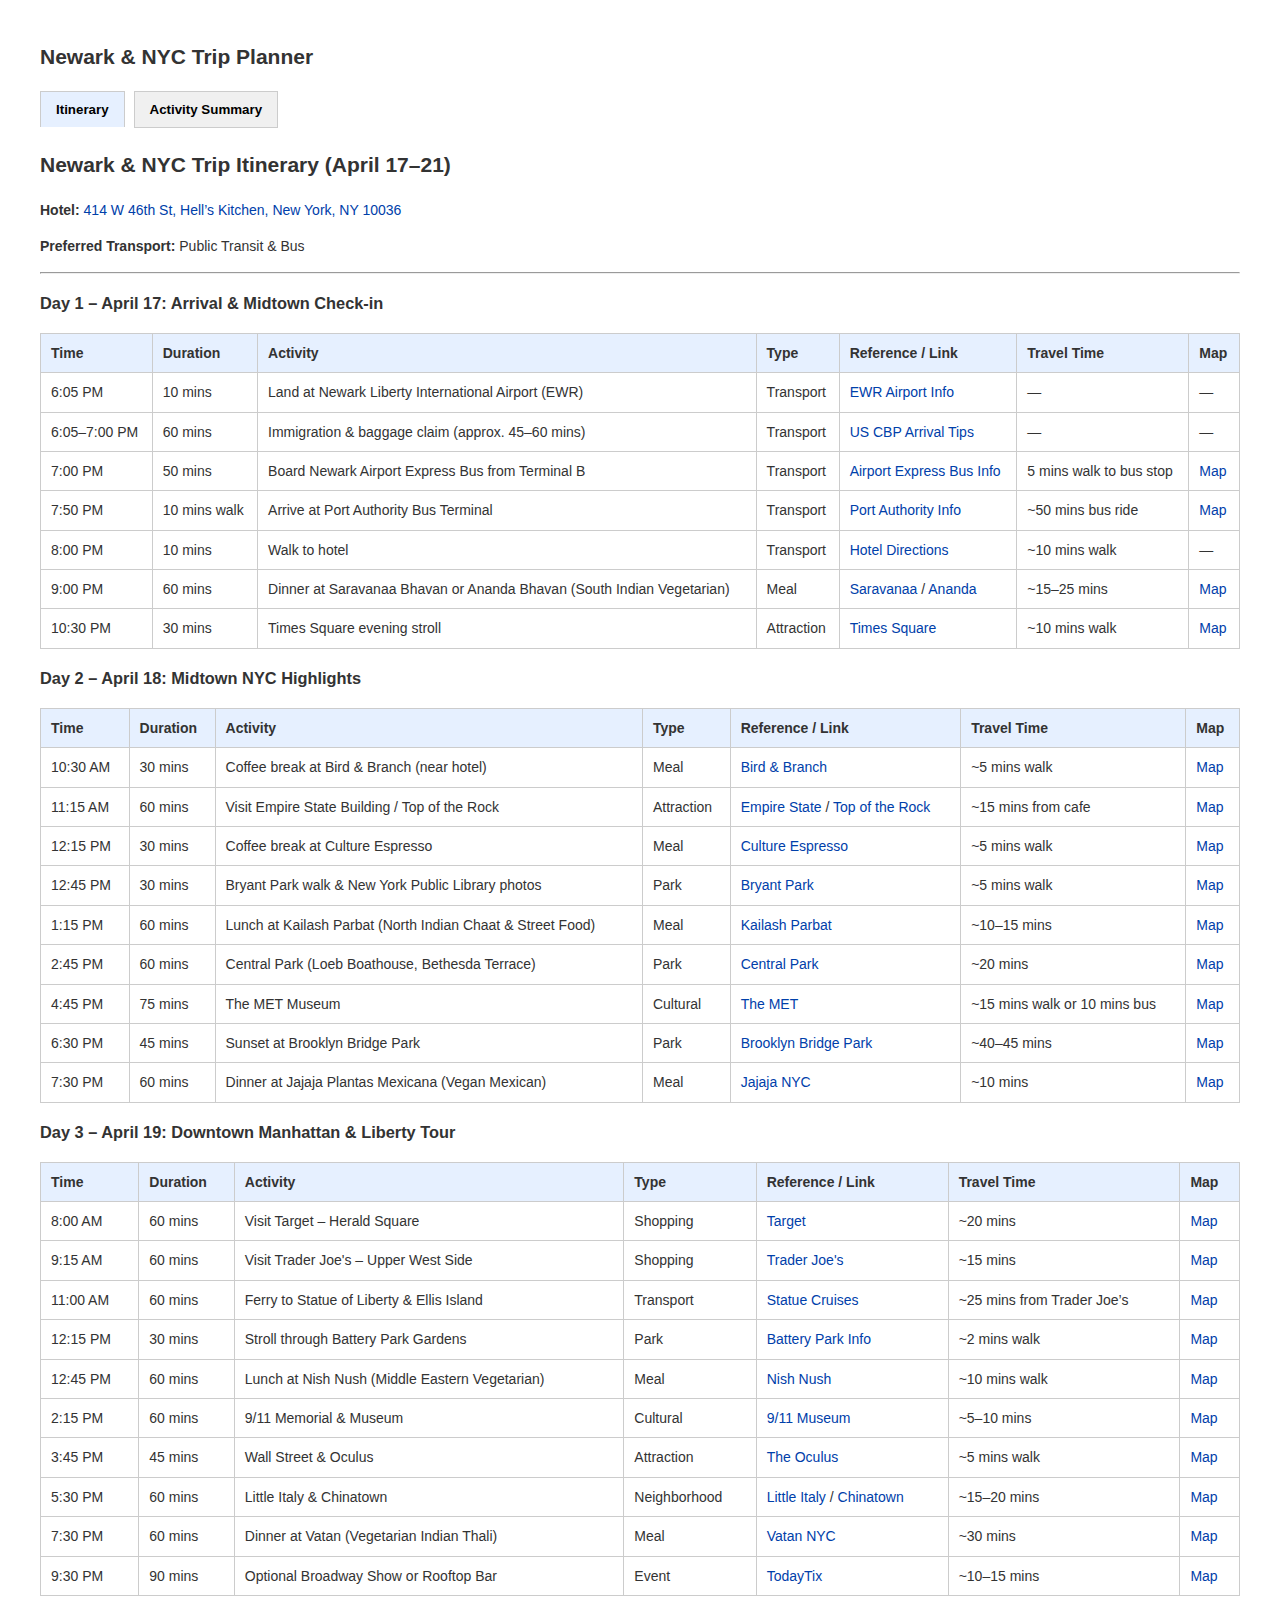
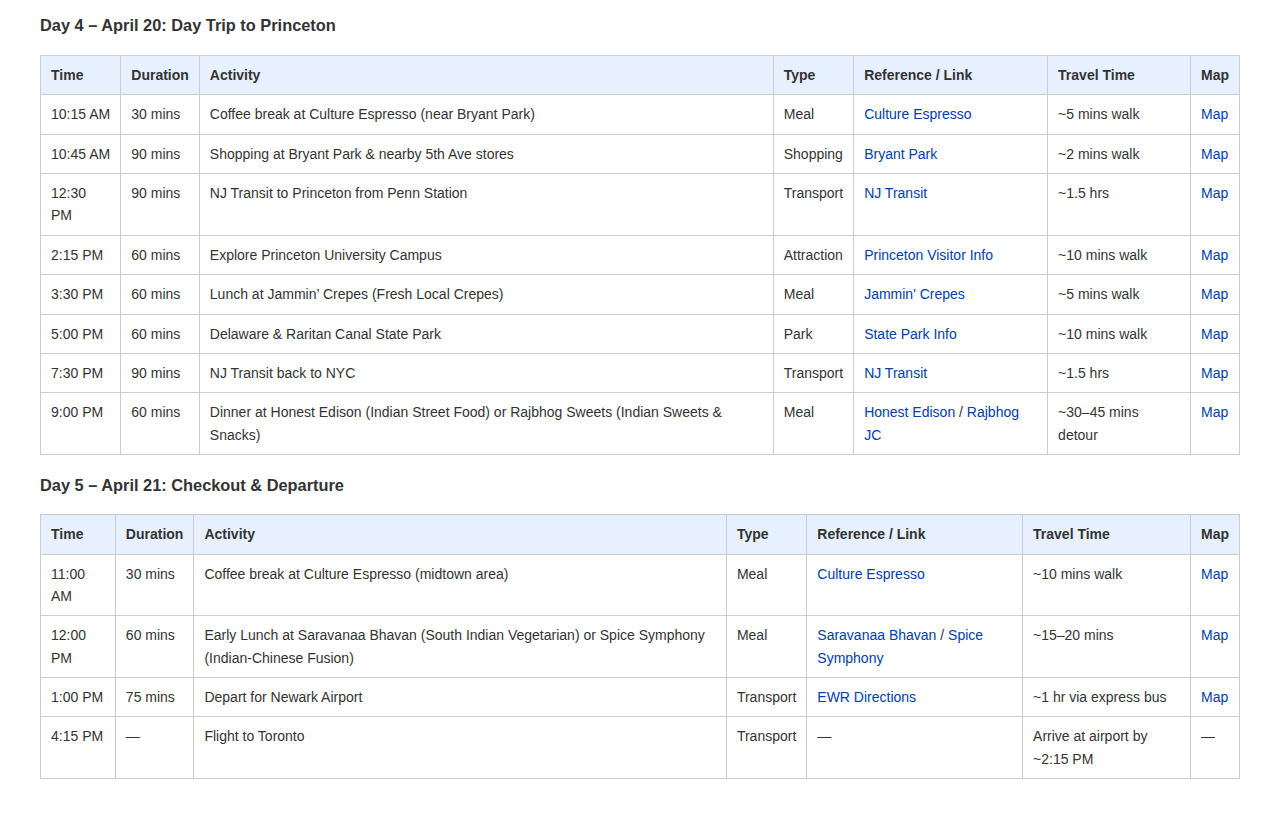
==== commit 74f38d7b: "Create a new tab and separate the content" ====
--- a/NewYork.html
+++ b/NewYork.html
@@ -11,16 +11,44 @@
       line-height: 1.6;
       color: #333;
     }
-    h2, h3 {
+    h2 {
+      margin-top: 0;
+    }
+    .tab-buttons {
+      margin-bottom: 20px;
+    }
+    .tab-buttons button {
+      padding: 10px 15px;
+      margin-right: 5px;
+      cursor: pointer;
+      border: 1px solid #ccc;
+      background-color: #f0f0f0;
+      font-weight: bold;
+    }
+    .tab-buttons button.active {
+      background-color: #e6f0ff;
+      border-bottom: none;
+    }
+    .tab-content {
+      display: none;
+    }
+    .tab-content.active {
+      display: block;
+    }
+    details summary {
+      font-size: 16px;
+      font-weight: bold;
+      padding: 8px 12px;
+      margin-top: 20px;
+      cursor: pointer;
+      background-color: #f0f8ff;
       border-left: 5px solid #004080;
-      background-color: #f0f8ff;
-      padding: 8px 12px;
       color: #004080;
     }
     table {
       width: 100%;
       border-collapse: collapse;
-      margin: 25px 0;
+      margin: 15px 0;
       font-size: 14px;
     }
     th, td {
@@ -43,6 +71,14 @@
 </head>
 <body>
 
+<h2>Newark & NYC Trip Planner</h2>
+<div class="tab-buttons">
+  <button class="tab-link active" onclick="switchTab('itinerary')">Itinerary</button>
+  <button class="tab-link" onclick="switchTab('summary')">Activity Summary</button>
+</div>
+
+<div id="itinerary" class="tab-content active">
+<!-- Itinerary content will go here -->
 <h2>Newark & NYC Trip Itinerary (April 17–21)</h2>
 <p><strong>Hotel:</strong> <a href="https://www.google.com/maps/dir/?api=1&destination=414+W+46th+St,+New+York,+NY+10036">414 W 46th St, Hell’s Kitchen, New York, NY 10036</a></p>
 <p><strong>Preferred Transport:</strong> Public Transit & Bus</p>
@@ -140,10 +176,9 @@
     <tr><td>4:15 PM</td><td>—</td><td>Flight to Toronto</td><td>Transport</td><td>—</td><td>Arrive at airport by ~2:15 PM</td><td>—</td></tr>
   </tbody>
 </table>
-<!-- Due to size, we will rebuild each day table incrementally using current Markdown source converted into full HTML table rows with Duration column as second cell -->
-
-<!-- Note: This placeholder HTML will now need to be replaced piece-by-piece from actual Markdown canvas. Let me know if you'd like to start exporting day-by-day now into HTML format. -->
-
+</div>
+<div id="summary" class="tab-content">
+<!-- Summary content will go here -->
 <h2>Summary of Activities by Type</h2>
 
 <h3>Meal</h3>
@@ -252,6 +287,18 @@
     <tr><td>3</td><td>5:30 PM</td><td>Little Italy & Chinatown</td><td><a href="https://littleitalynyc.com/">Little Italy</a> / <a href="https://www.explorechinatown.com/">Chinatown</a></td><td><a href="https://www.google.com/maps/dir/?api=1&destination=Little+Italy+NYC">Map</a></td></tr>
   </tbody>
 </table>
+</div>
+
+<script>
+function switchTab(tabId) {
+  const contents = document.querySelectorAll('.tab-content');
+  const buttons = document.querySelectorAll('.tab-link');
+  contents.forEach(c => c.classList.remove('active'));
+  buttons.forEach(b => b.classList.remove('active'));
+  document.getElementById(tabId).classList.add('active');
+  event.target.classList.add('active');
+}
+</script>
 
 </body>
 </html>
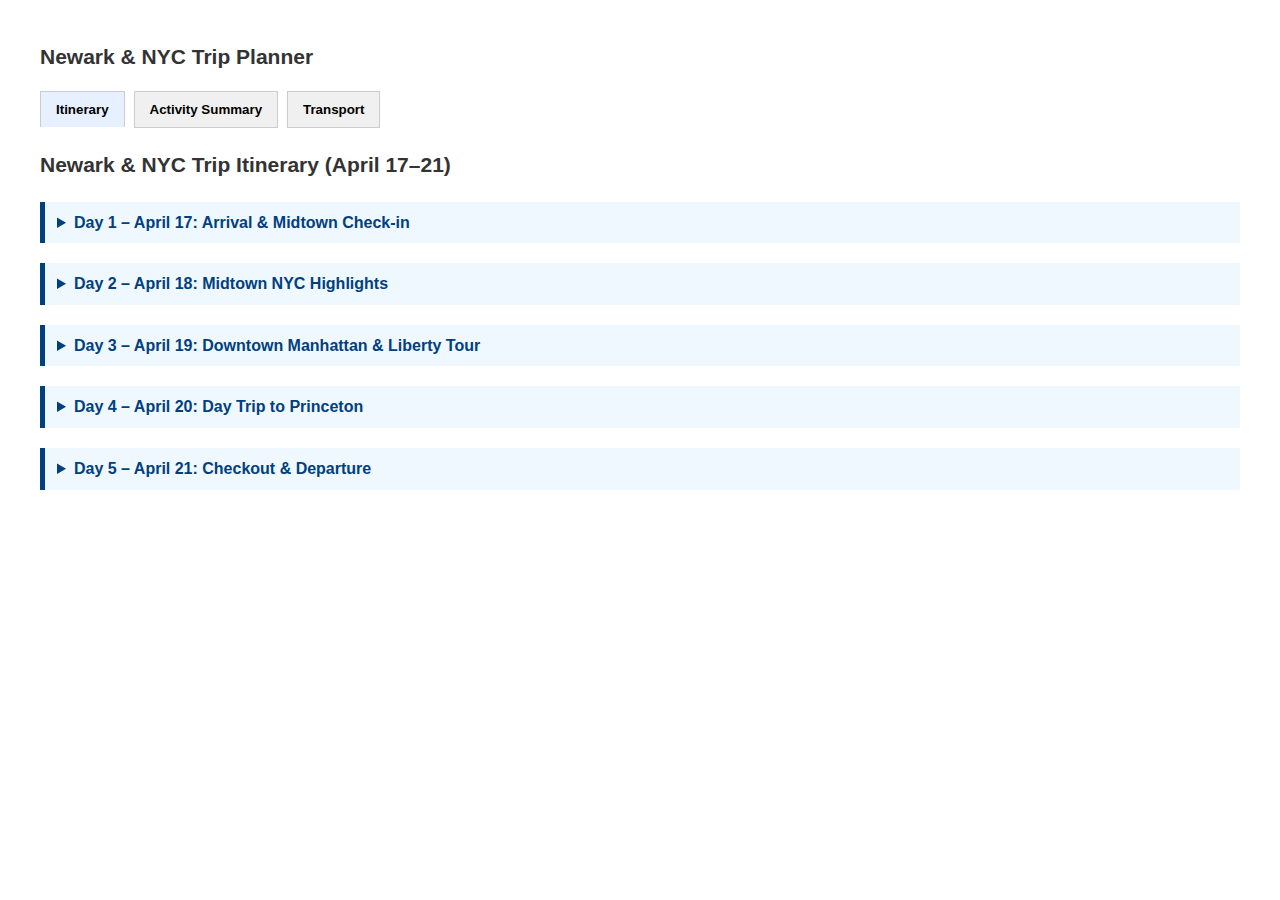
==== commit 802d29d8: "Move everything to accordion" ====
--- a/NewYork.html
+++ b/NewYork.html
@@ -75,17 +75,15 @@
 <div class="tab-buttons">
   <button class="tab-link active" onclick="switchTab('itinerary')">Itinerary</button>
   <button class="tab-link" onclick="switchTab('summary')">Activity Summary</button>
+  <button class="tab-link" onclick="switchTab('transport')">Transport</button>
 </div>
 
 <div id="itinerary" class="tab-content active">
-<!-- Itinerary content will go here -->
-<h2>Newark & NYC Trip Itinerary (April 17–21)</h2>
-<p><strong>Hotel:</strong> <a href="https://www.google.com/maps/dir/?api=1&destination=414+W+46th+St,+New+York,+NY+10036">414 W 46th St, Hell’s Kitchen, New York, NY 10036</a></p>
-<p><strong>Preferred Transport:</strong> Public Transit & Bus</p>
-<hr>
-
-<h3>Day 1 – April 17: Arrival & Midtown Check-in</h3>
-<table>
+  <h2>Newark & NYC Trip Itinerary (April 17–21)</h2>
+
+  <details>
+    <summary><strong>Day 1 – April 17: Arrival & Midtown Check-in</strong></summary>
+    <table>
   <thead>
     <tr>
       <th>Time</th><th>Duration</th><th>Activity</th><th>Type</th><th>Reference / Link</th><th>Travel Time</th><th>Map</th>
@@ -101,192 +99,260 @@
     <tr><td>10:30 PM</td><td>30 mins</td><td>Times Square evening stroll</td><td>Attraction</td><td><a href="https://www.timessquarenyc.org/">Times Square</a></td><td>~10 mins walk</td><td><a href="https://www.google.com/maps/dir/Saravanaa+Bhavan,+NYC/Times+Square,+NYC/">Map</a></td></tr>
   </tbody>
 </table>
-
-<h3>Day 2 – April 18: Midtown NYC Highlights</h3>
-<table>
-  <thead>
-    <tr>
-      <th>Time</th><th>Duration</th><th>Activity</th><th>Type</th><th>Reference / Link</th><th>Travel Time</th><th>Map</th>
-    </tr>
-  </thead>
-  <tbody>
-    <tr><td>10:30 AM</td><td>30 mins</td><td>Coffee break at Bird & Branch (near hotel)</td><td>Meal</td><td><a href="https://www.birdandbranchnyc.com/">Bird & Branch</a></td><td>~5 mins walk</td><td><a href="https://www.google.com/maps/dir/414+W+46th+St,+New+York,+NY/Bird+%26+Branch,+NYC/">Map</a></td></tr>
-    <tr><td>11:15 AM</td><td>60 mins</td><td>Visit Empire State Building / Top of the Rock</td><td>Attraction</td><td><a href="https://www.esbnyc.com/">Empire State</a> / <a href="https://www.topoftherocknyc.com/">Top of the Rock</a></td><td>~15 mins from cafe</td><td><a href="https://www.google.com/maps/dir/Bird+%26+Branch,+NYC/Empire+State+Building,+NYC/">Map</a></td></tr>
-    <tr><td>12:15 PM</td><td>30 mins</td><td>Coffee break at Culture Espresso</td><td>Meal</td><td><a href="https://www.cultureespresso.com/">Culture Espresso</a></td><td>~5 mins walk</td><td><a href="https://www.google.com/maps/dir/Empire+State+Building,+NYC/Culture+Espresso,+NYC/">Map</a></td></tr>
-    <tr><td>12:45 PM</td><td>30 mins</td><td>Bryant Park walk & New York Public Library photos</td><td>Park</td><td><a href="https://bryantpark.org/">Bryant Park</a></td><td>~5 mins walk</td><td><a href="https://www.google.com/maps/dir/Culture+Espresso,+NYC/Bryant+Park,+NYC/">Map</a></td></tr>
-    <tr><td>1:15 PM</td><td>60 mins</td><td>Lunch at Kailash Parbat (North Indian Chaat & Street Food)</td><td>Meal</td><td><a href="https://www.kailashparbatny.com/">Kailash Parbat</a></td><td>~10–15 mins</td><td><a href="https://www.google.com/maps/dir/Bryant+Park,+NYC/Kailash+Parbat,+NYC/">Map</a></td></tr>
-    <tr><td>2:45 PM</td><td>60 mins</td><td>Central Park (Loeb Boathouse, Bethesda Terrace)</td><td>Park</td><td><a href="https://www.centralparknyc.org/">Central Park</a></td><td>~20 mins</td><td><a href="https://www.google.com/maps/dir/Kailash+Parbat,+NYC/Loeb+Boathouse,+Central+Park,+NYC/">Map</a></td></tr>
-    <tr><td>4:45 PM</td><td>75 mins</td><td>The MET Museum</td><td>Cultural</td><td><a href="https://www.metmuseum.org/">The MET</a></td><td>~15 mins walk or 10 mins bus</td><td><a href="https://www.google.com/maps/dir/Loeb+Boathouse,+NYC/The+Metropolitan+Museum+of+Art/">Map</a></td></tr>
-    <tr><td>6:30 PM</td><td>45 mins</td><td>Sunset at Brooklyn Bridge Park</td><td>Park</td><td><a href="https://www.brooklynbridgepark.org/">Brooklyn Bridge Park</a></td><td>~40–45 mins</td><td><a href="https://www.google.com/maps/dir/The+Metropolitan+Museum+of+Art/Brooklyn+Bridge+Park/">Map</a></td></tr>
-    <tr><td>7:30 PM</td><td>60 mins</td><td>Dinner at Jajaja Plantas Mexicana (Vegan Mexican)</td><td>Meal</td><td><a href="https://www.jajajamexicana.com/">Jajaja NYC</a></td><td>~10 mins</td><td><a href="https://www.google.com/maps/dir/Brooklyn+Bridge+Park/Jajaja+Plantas+Mexicana,+NYC/">Map</a></td></tr>
-  </tbody>
-</table>
-
-<h3>Day 3 – April 19: Downtown Manhattan & Liberty Tour</h3>
-<table>
-  <thead>
-    <tr>
-      <th>Time</th><th>Duration</th><th>Activity</th><th>Type</th><th>Reference / Link</th><th>Travel Time</th><th>Map</th>
-    </tr>
-  </thead>
-  <tbody>
-    <tr><td>8:00 AM</td><td>60 mins</td><td>Visit Target – Herald Square</td><td>Shopping</td><td><a href="https://www.target.com/sl/manhattan-herald-square/3277">Target</a></td><td>~20 mins</td><td><a href="https://www.google.com/maps/dir/414+W+46th+St,+New+York,+NY+10036/112+W+34th+St,+New+York,+NY+10001">Map</a></td></tr>
-    <tr><td>9:15 AM</td><td>60 mins</td><td>Visit Trader Joe's – Upper West Side</td><td>Shopping</td><td><a href="https://locations.traderjoes.com/ny/new-york/545/">Trader Joe's</a></td><td>~15 mins</td><td><a href="https://www.google.com/maps/dir/112+W+34th+St,+New+York,+NY+10001/670+Columbus+Ave,+New+York,+NY+10025">Map</a></td></tr>
-    <tr><td>11:00 AM</td><td>60 mins</td><td>Ferry to Statue of Liberty & Ellis Island</td><td>Transport</td><td><a href="https://www.statuecruises.com/">Statue Cruises</a></td><td>~25 mins from Trader Joe’s</td><td><a href="https://www.google.com/maps/dir/670+Columbus+Ave,+New+York,+NY+10025/Battery+Park,+NYC/">Map</a></td></tr>
-    <tr><td>12:15 PM</td><td>30 mins</td><td>Stroll through Battery Park Gardens</td><td>Park</td><td><a href="https://www.nycgovparks.org/parks/battery-park">Battery Park Info</a></td><td>~2 mins walk</td><td><a href="https://www.google.com/maps/dir/Battery+Park,+NYC/Battery+Park+Gardens/">Map</a></td></tr>
-    <tr><td>12:45 PM</td><td>60 mins</td><td>Lunch at Nish Nush (Middle Eastern Vegetarian)</td><td>Meal</td><td><a href="https://www.nishnushnyc.com/">Nish Nush</a></td><td>~10 mins walk</td><td><a href="https://www.google.com/maps/dir/Battery+Park,+NYC/Nish+Nush,+NYC/">Map</a></td></tr>
-    <tr><td>2:15 PM</td><td>60 mins</td><td>9/11 Memorial & Museum</td><td>Cultural</td><td><a href="https://www.911memorial.org/">9/11 Museum</a></td><td>~5–10 mins</td><td><a href="https://www.google.com/maps/dir/Nish+Nush,+NYC/9%2F11+Memorial+Museum/">Map</a></td></tr>
-    <tr><td>3:45 PM</td><td>45 mins</td><td>Wall Street & Oculus</td><td>Attraction</td><td><a href="https://www.westfield.com/westfieldworldtradecenter">The Oculus</a></td><td>~5 mins walk</td><td><a href="https://www.google.com/maps/dir/9%2F11+Memorial+Museum/Oculus,+NYC/">Map</a></td></tr>
-    <tr><td>5:30 PM</td><td>60 mins</td><td>Little Italy & Chinatown</td><td>Neighborhood</td><td><a href="https://littleitalynyc.com/">Little Italy</a> / <a href="https://www.explorechinatown.com/">Chinatown</a></td><td>~15–20 mins</td><td><a href="https://www.google.com/maps/dir/Oculus,+NYC/Little+Italy,+NYC/">Map</a></td></tr>
-    <tr><td>7:30 PM</td><td>60 mins</td><td>Dinner at Vatan (Vegetarian Indian Thali)</td><td>Meal</td><td><a href="https://www.vatanny.com/">Vatan NYC</a></td><td>~30 mins</td><td><a href="https://www.google.com/maps/dir/Little+Italy,+NYC/Vatan,+NYC/">Map</a></td></tr>
-    <tr><td>9:30 PM</td><td>90 mins</td><td>Optional Broadway Show or Rooftop Bar</td><td>Event</td><td><a href="https://www.todaytix.com/">TodayTix</a></td><td>~10–15 mins</td><td><a href="https://www.google.com/maps/dir/Vatan,+NYC/Times+Square,+NYC/">Map</a></td></tr>
-  </tbody>
-</table>
-
-<h3>Day 4 – April 20: Day Trip to Princeton</h3>
-<table>
-  <thead>
-    <tr>
-      <th>Time</th><th>Duration</th><th>Activity</th><th>Type</th><th>Reference / Link</th><th>Travel Time</th><th>Map</th>
-    </tr>
-  </thead>
-  <tbody>
-    <tr><td>10:15 AM</td><td>30 mins</td><td>Coffee break at Culture Espresso (near Bryant Park)</td><td>Meal</td><td><a href="https://www.cultureespresso.com/">Culture Espresso</a></td><td>~5 mins walk</td><td><a href="https://www.google.com/maps/dir/414+W+46th+St,+New+York,+NY/Culture+Espresso,+NYC/">Map</a></td></tr>
-    <tr><td>10:45 AM</td><td>90 mins</td><td>Shopping at Bryant Park & nearby 5th Ave stores</td><td>Shopping</td><td><a href="https://bryantpark.org/">Bryant Park</a></td><td>~2 mins walk</td><td><a href="https://www.google.com/maps/dir/Culture+Espresso,+NYC/Bryant+Park,+NYC/">Map</a></td></tr>
-    <tr><td>12:30 PM</td><td>90 mins</td><td>NJ Transit to Princeton from Penn Station</td><td>Transport</td><td><a href="https://www.njtransit.com/">NJ Transit</a></td><td>~1.5 hrs</td><td><a href="https://www.google.com/maps/dir/Bryant+Park,+NYC/Penn+Station,+NYC/">Map</a></td></tr>
-    <tr><td>2:15 PM</td><td>60 mins</td><td>Explore Princeton University Campus</td><td>Attraction</td><td><a href="https://www.princeton.edu/visit">Princeton Visitor Info</a></td><td>~10 mins walk</td><td><a href="https://www.google.com/maps/dir/Princeton+Station/Princeton+University/">Map</a></td></tr>
-    <tr><td>3:30 PM</td><td>60 mins</td><td>Lunch at Jammin’ Crepes (Fresh Local Crepes)</td><td>Meal</td><td><a href="https://www.jammincrepes.com/">Jammin' Crepes</a></td><td>~5 mins walk</td><td><a href="https://www.google.com/maps/dir/Princeton+University/Jammin'+Crepes/">Map</a></td></tr>
-    <tr><td>5:00 PM</td><td>60 mins</td><td>Delaware & Raritan Canal State Park</td><td>Park</td><td><a href="https://www.state.nj.us/dep/parksandforests/parks/delaware.html">State Park Info</a></td><td>~10 mins walk</td><td><a href="https://www.google.com/maps/dir/Jammin'+Crepes/Delaware+%26+Raritan+Canal+State+Park/">Map</a></td></tr>
-    <tr><td>7:30 PM</td><td>90 mins</td><td>NJ Transit back to NYC</td><td>Transport</td><td><a href="https://www.njtransit.com/">NJ Transit</a></td><td>~1.5 hrs</td><td><a href="https://www.google.com/maps/dir/Delaware+%26+Raritan+Canal+State+Park/Princeton+Station/">Map</a></td></tr>
-    <tr><td>9:00 PM</td><td>60 mins</td><td>Dinner at Honest Edison (Indian Street Food) or Rajbhog Sweets (Indian Sweets & Snacks)</td><td>Meal</td><td><a href="https://www.honestrestaurantusa.com/">Honest Edison</a> / <a href="https://www.rajbhog.com/">Rajbhog JC</a></td><td>~30–45 mins detour</td><td><a href="https://www.google.com/maps/dir/Penn+Station+NYC/Rajbhog+Sweets,+Jersey+City/">Map</a></td></tr>
-  </tbody>
-</table>
-
-<h3>Day 5 – April 21: Checkout & Departure</h3>
-<table>
-  <thead>
-    <tr>
-      <th>Time</th><th>Duration</th><th>Activity</th><th>Type</th><th>Reference / Link</th><th>Travel Time</th><th>Map</th>
-    </tr>
-  </thead>
-  <tbody>
-    <tr><td>11:00 AM</td><td>30 mins</td><td>Coffee break at Culture Espresso (midtown area)</td><td>Meal</td><td><a href="https://www.cultureespresso.com/">Culture Espresso</a></td><td>~10 mins walk</td><td><a href="https://www.google.com/maps/dir/414+W+46th+St,+New+York,+NY/Culture+Espresso,+NYC/">Map</a></td></tr>
-    <tr><td>12:00 PM</td><td>60 mins</td><td>Early Lunch at Saravanaa Bhavan (South Indian Vegetarian) or Spice Symphony (Indian-Chinese Fusion)</td><td>Meal</td><td><a href="https://saravanaabhavan.us/">Saravanaa Bhavan</a> / <a href="https://www.spicesymphony.com/">Spice Symphony</a></td><td>~15–20 mins</td><td><a href="https://www.google.com/maps/dir/Culture+Espresso,+NYC/Saravanaa+Bhavan,+NYC/">Map</a></td></tr>
-    <tr><td>1:00 PM</td><td>75 mins</td><td>Depart for Newark Airport</td><td>Transport</td><td><a href="https://www.newarkairport.com/">EWR Directions</a></td><td>~1 hr via express bus</td><td><a href="https://www.google.com/maps/dir/Saravanaa+Bhavan,+NYC/Newark+Liberty+International+Airport/">Map</a></td></tr>
-    <tr><td>4:15 PM</td><td>—</td><td>Flight to Toronto</td><td>Transport</td><td>—</td><td>Arrive at airport by ~2:15 PM</td><td>—</td></tr>
-  </tbody>
-</table>
+  </details>
+
+  <details>
+    <summary><strong>Day 2 – April 18: Midtown NYC Highlights</strong></summary>
+    <table>
+      <thead>
+        <tr>
+          <th>Time</th><th>Duration</th><th>Activity</th><th>Type</th><th>Reference / Link</th><th>Travel Time</th><th>Map</th>
+        </tr>
+      </thead>
+      <tbody>
+        <tr><td>10:30 AM</td><td>30 mins</td><td>Coffee break at Bird & Branch (near hotel)</td><td>Meal</td><td><a href="https://www.birdandbranchnyc.com/">Bird & Branch</a></td><td>~5 mins walk</td><td><a href="https://www.google.com/maps/dir/414+W+46th+St,+New+York,+NY/Bird+%26+Branch,+NYC/">Map</a></td></tr>
+        <tr><td>11:15 AM</td><td>60 mins</td><td>Visit Empire State Building / Top of the Rock</td><td>Attraction</td><td><a href="https://www.esbnyc.com/">Empire State</a> / <a href="https://www.topoftherocknyc.com/">Top of the Rock</a></td><td>~15 mins from cafe</td><td><a href="https://www.google.com/maps/dir/Bird+%26+Branch,+NYC/Empire+State+Building,+NYC/">Map</a></td></tr>
+        <tr><td>12:15 PM</td><td>30 mins</td><td>Coffee break at Culture Espresso</td><td>Meal</td><td><a href="https://www.cultureespresso.com/">Culture Espresso</a></td><td>~5 mins walk</td><td><a href="https://www.google.com/maps/dir/Empire+State+Building,+NYC/Culture+Espresso,+NYC/">Map</a></td></tr>
+        <tr><td>12:45 PM</td><td>30 mins</td><td>Bryant Park walk & New York Public Library photos</td><td>Park</td><td><a href="https://bryantpark.org/">Bryant Park</a></td><td>~5 mins walk</td><td><a href="https://www.google.com/maps/dir/Culture+Espresso,+NYC/Bryant+Park,+NYC/">Map</a></td></tr>
+        <tr><td>1:15 PM</td><td>60 mins</td><td>Lunch at Kailash Parbat (North Indian Chaat & Street Food)</td><td>Meal</td><td><a href="https://www.kailashparbatny.com/">Kailash Parbat</a></td><td>~10–15 mins</td><td><a href="https://www.google.com/maps/dir/Bryant+Park,+NYC/Kailash+Parbat,+NYC/">Map</a></td></tr>
+        <tr><td>2:45 PM</td><td>60 mins</td><td>Central Park (Loeb Boathouse, Bethesda Terrace)</td><td>Park</td><td><a href="https://www.centralparknyc.org/">Central Park</a></td><td>~20 mins</td><td><a href="https://www.google.com/maps/dir/Kailash+Parbat,+NYC/Loeb+Boathouse,+Central+Park,+NYC/">Map</a></td></tr>
+        <tr><td>4:45 PM</td><td>75 mins</td><td>The MET Museum</td><td>Cultural</td><td><a href="https://www.metmuseum.org/">The MET</a></td><td>~15 mins walk or 10 mins bus</td><td><a href="https://www.google.com/maps/dir/Loeb+Boathouse,+NYC/The+Metropolitan+Museum+of+Art/">Map</a></td></tr>
+        <tr><td>6:30 PM</td><td>45 mins</td><td>Sunset at Brooklyn Bridge Park</td><td>Park</td><td><a href="https://www.brooklynbridgepark.org/">Brooklyn Bridge Park</a></td><td>~40–45 mins</td><td><a href="https://www.google.com/maps/dir/The+Metropolitan+Museum+of+Art/Brooklyn+Bridge+Park/">Map</a></td></tr>
+        <tr><td>7:30 PM</td><td>60 mins</td><td>Dinner at Jajaja Plantas Mexicana (Vegan Mexican)</td><td>Meal</td><td><a href="https://www.jajajamexicana.com/">Jajaja NYC</a></td><td>~10 mins</td><td><a href="https://www.google.com/maps/dir/Brooklyn+Bridge+Park/Jajaja+Plantas+Mexicana,+NYC/">Map</a></td></tr>
+      </tbody>
+    </table>
+  </details>
+
+  <details>
+    <summary><strong>Day 3 – April 19: Downtown Manhattan & Liberty Tour</strong></summary>
+    <table>
+      <thead>
+        <tr>
+          <th>Time</th><th>Duration</th><th>Activity</th><th>Type</th><th>Reference / Link</th><th>Travel Time</th><th>Map</th>
+        </tr>
+      </thead>
+      <tbody>
+        <tr><td>8:00 AM</td><td>60 mins</td><td>Visit Target – Herald Square</td><td>Shopping</td><td><a href="https://www.target.com/sl/manhattan-herald-square/3277">Target</a></td><td>~20 mins</td><td><a href="https://www.google.com/maps/dir/414+W+46th+St,+New+York,+NY+10036/112+W+34th+St,+New+York,+NY+10001">Map</a></td></tr>
+        <tr><td>9:15 AM</td><td>60 mins</td><td>Visit Trader Joe's – Upper West Side</td><td>Shopping</td><td><a href="https://locations.traderjoes.com/ny/new-york/545/">Trader Joe's</a></td><td>~15 mins</td><td><a href="https://www.google.com/maps/dir/112+W+34th+St,+New+York,+NY+10001/670+Columbus+Ave,+New+York,+NY+10025">Map</a></td></tr>
+        <tr><td>11:00 AM</td><td>60 mins</td><td>Ferry to Statue of Liberty & Ellis Island</td><td>Transport</td><td><a href="https://www.statuecruises.com/">Statue Cruises</a></td><td>~25 mins from Trader Joe’s</td><td><a href="https://www.google.com/maps/dir/670+Columbus+Ave,+New+York,+NY+10025/Battery+Park,+NYC/">Map</a></td></tr>
+        <tr><td>12:15 PM</td><td>30 mins</td><td>Stroll through Battery Park Gardens</td><td>Park</td><td><a href="https://www.nycgovparks.org/parks/battery-park">Battery Park Info</a></td><td>~2 mins walk</td><td><a href="https://www.google.com/maps/dir/Battery+Park,+NYC/Battery+Park+Gardens/">Map</a></td></tr>
+        <tr><td>12:45 PM</td><td>60 mins</td><td>Lunch at Nish Nush (Middle Eastern Vegetarian)</td><td>Meal</td><td><a href="https://www.nishnushnyc.com/">Nish Nush</a></td><td>~10 mins walk</td><td><a href="https://www.google.com/maps/dir/Battery+Park,+NYC/Nish+Nush,+NYC/">Map</a></td></tr>
+        <tr><td>2:15 PM</td><td>60 mins</td><td>9/11 Memorial & Museum</td><td>Cultural</td><td><a href="https://www.911memorial.org/">9/11 Museum</a></td><td>~5–10 mins</td><td><a href="https://www.google.com/maps/dir/Nish+Nush,+NYC/9%2F11+Memorial+Museum/">Map</a></td></tr>
+        <tr><td>3:45 PM</td><td>45 mins</td><td>Wall Street & Oculus</td><td>Attraction</td><td><a href="https://www.westfield.com/westfieldworldtradecenter">The Oculus</a></td><td>~5 mins walk</td><td><a href="https://www.google.com/maps/dir/9%2F11+Memorial+Museum/Oculus,+NYC/">Map</a></td></tr>
+        <tr><td>5:30 PM</td><td>60 mins</td><td>Little Italy & Chinatown</td><td>Neighborhood</td><td><a href="https://littleitalynyc.com/">Little Italy</a> / <a href="https://www.explorechinatown.com/">Chinatown</a></td><td>~15–20 mins</td><td><a href="https://www.google.com/maps/dir/Oculus,+NYC/Little+Italy,+NYC/">Map</a></td></tr>
+        <tr><td>7:30 PM</td><td>60 mins</td><td>Dinner at Vatan (Vegetarian Indian Thali)</td><td>Meal</td><td><a href="https://www.vatanny.com/">Vatan NYC</a></td><td>~30 mins</td><td><a href="https://www.google.com/maps/dir/Little+Italy,+NYC/Vatan,+NYC/">Map</a></td></tr>
+        <tr><td>9:30 PM</td><td>90 mins</td><td>Optional Broadway Show or Rooftop Bar</td><td>Event</td><td><a href="https://www.todaytix.com/">TodayTix</a></td><td>~10–15 mins</td><td><a href="https://www.google.com/maps/dir/Vatan,+NYC/Times+Square,+NYC/">Map</a></td></tr>
+      </tbody>
+    </table>
+  </details>
+
+  <details>
+    <summary><strong>Day 4 – April 20: Day Trip to Princeton</strong></summary>
+    <table>
+      <thead>
+        <tr>
+          <th>Time</th><th>Duration</th><th>Activity</th><th>Type</th><th>Reference / Link</th><th>Travel Time</th><th>Map</th>
+        </tr>
+      </thead>
+      <tbody>
+        <tr><td>10:15 AM</td><td>30 mins</td><td>Coffee break at Culture Espresso (near Bryant Park)</td><td>Meal</td><td><a href="https://www.cultureespresso.com/">Culture Espresso</a></td><td>~5 mins walk</td><td><a href="https://www.google.com/maps/dir/414+W+46th+St,+New+York,+NY/Culture+Espresso,+NYC/">Map</a></td></tr>
+        <tr><td>10:45 AM</td><td>90 mins</td><td>Shopping at Bryant Park & nearby 5th Ave stores</td><td>Shopping</td><td><a href="https://bryantpark.org/">Bryant Park</a></td><td>~2 mins walk</td><td><a href="https://www.google.com/maps/dir/Culture+Espresso,+NYC/Bryant+Park,+NYC/">Map</a></td></tr>
+        <tr><td>12:30 PM</td><td>90 mins</td><td>NJ Transit to Princeton from Penn Station</td><td>Transport</td><td><a href="https://www.njtransit.com/">NJ Transit</a></td><td>~1.5 hrs</td><td><a href="https://www.google.com/maps/dir/Bryant+Park,+NYC/Penn+Station,+NYC/">Map</a></td></tr>
+        <tr><td>2:15 PM</td><td>60 mins</td><td>Explore Princeton University Campus</td><td>Attraction</td><td><a href="https://www.princeton.edu/visit">Princeton Visitor Info</a></td><td>~10 mins walk</td><td><a href="https://www.google.com/maps/dir/Princeton+Station/Princeton+University/">Map</a></td></tr>
+        <tr><td>3:30 PM</td><td>60 mins</td><td>Lunch at Jammin’ Crepes (Fresh Local Crepes)</td><td>Meal</td><td><a href="https://www.jammincrepes.com/">Jammin' Crepes</a></td><td>~5 mins walk</td><td><a href="https://www.google.com/maps/dir/Princeton+University/Jammin'+Crepes/">Map</a></td></tr>
+        <tr><td>5:00 PM</td><td>60 mins</td><td>Delaware & Raritan Canal State Park</td><td>Park</td><td><a href="https://www.state.nj.us/dep/parksandforests/parks/delaware.html">State Park Info</a></td><td>~10 mins walk</td><td><a href="https://www.google.com/maps/dir/Jammin'+Crepes/Delaware+%26+Raritan+Canal+State+Park/">Map</a></td></tr>
+        <tr><td>7:30 PM</td><td>90 mins</td><td>NJ Transit back to NYC</td><td>Transport</td><td><a href="https://www.njtransit.com/">NJ Transit</a></td><td>~1.5 hrs</td><td><a href="https://www.google.com/maps/dir/Delaware+%26+Raritan+Canal+State+Park/Princeton+Station/">Map</a></td></tr>
+        <tr><td>9:00 PM</td><td>60 mins</td><td>Dinner at Honest Edison (Indian Street Food) or Rajbhog Sweets (Indian Sweets & Snacks)</td><td>Meal</td><td><a href="https://www.honestrestaurantusa.com/">Honest Edison</a> / <a href="https://www.rajbhog.com/">Rajbhog JC</a></td><td>~30–45 mins detour</td><td><a href="https://www.google.com/maps/dir/Penn+Station+NYC/Rajbhog+Sweets,+Jersey+City/">Map</a></td></tr>
+      </tbody>
+    </table>
+  </details>
+
+  <details>
+    <summary><strong>Day 5 – April 21: Checkout & Departure</strong></summary>
+    <table>
+      <thead>
+        <tr>
+          <th>Time</th><th>Duration</th><th>Activity</th><th>Type</th><th>Reference / Link</th><th>Travel Time</th><th>Map</th>
+        </tr>
+      </thead>
+      <tbody>
+        <tr><td>11:00 AM</td><td>30 mins</td><td>Coffee break at Culture Espresso (midtown area)</td><td>Meal</td><td><a href="https://www.cultureespresso.com/">Culture Espresso</a></td><td>~10 mins walk</td><td><a href="https://www.google.com/maps/dir/414+W+46th+St,+New+York,+NY/Culture+Espresso,+NYC/">Map</a></td></tr>
+        <tr><td>12:00 PM</td><td>60 mins</td><td>Early Lunch at Saravanaa Bhavan (South Indian Vegetarian) or Spice Symphony (Indian-Chinese Fusion)</td><td>Meal</td><td><a href="https://saravanaabhavan.us/">Saravanaa Bhavan</a> / <a href="https://www.spicesymphony.com/">Spice Symphony</a></td><td>~15–20 mins</td><td><a href="https://www.google.com/maps/dir/Culture+Espresso,+NYC/Saravanaa+Bhavan,+NYC/">Map</a></td></tr>
+        <tr><td>1:00 PM</td><td>75 mins</td><td>Depart for Newark Airport</td><td>Transport</td><td><a href="https://www.newarkairport.com/">EWR Directions</a></td><td>~1 hr via express bus</td><td><a href="https://www.google.com/maps/dir/Saravanaa+Bhavan,+NYC/Newark+Liberty+International+Airport/">Map</a></td></tr>
+        <tr><td>4:15 PM</td><td>—</td><td>Flight to Toronto</td><td>Transport</td><td>—</td><td>Arrive at airport by ~2:15 PM</td><td>—</td></tr>
+      </tbody>
+    </table>
+  </details>
 </div>
 <div id="summary" class="tab-content">
-<!-- Summary content will go here -->
 <h2>Summary of Activities by Type</h2>
 
-<h3>Meal</h3>
-<table>
-  <thead>
-    <tr><th>Day</th><th>Time</th><th>Activity</th><th>Reference / Link</th><th>Google Maps Direction</th></tr>
-  </thead>
-  <tbody>
-    <tr><td>1</td><td>9:00 PM</td><td>Dinner at Saravanaa Bhavan or Ananda Bhavan</td><td><a href="https://saravanaabhavan.us/">Saravanaa</a> / <a href="https://www.yelp.com/biz/ananda-bhavan-jersey-city">Ananda</a></td><td><a href="https://www.google.com/maps/dir/?api=1&destination=Saravanaa+Bhavan+NYC">Map</a></td></tr>
-    <tr><td>2</td><td>10:30 AM</td><td>Coffee at Bird & Branch</td><td><a href="https://www.birdandbranchnyc.com/">Bird & Branch</a></td><td><a href="https://www.google.com/maps/dir/?api=1&destination=Bird+%26+Branch+NYC">Map</a></td></tr>
-    <tr><td>2</td><td>12:15 PM</td><td>Coffee at Culture Espresso</td><td><a href="https://www.cultureespresso.com/">Culture Espresso</a></td><td><a href="https://www.google.com/maps/dir/?api=1&destination=Culture+Espresso+NYC">Map</a></td></tr>
-    <tr><td>2</td><td>1:15 PM</td><td>Lunch at Kailash Parbat</td><td><a href="https://www.kailashparbatny.com/">Kailash Parbat</a></td><td><a href="https://www.google.com/maps/dir/?api=1&destination=Kailash+Parbat+NYC">Map</a></td></tr>
-    <tr><td>2</td><td>7:30 PM</td><td>Dinner at Jajaja Plantas Mexicana</td><td><a href="https://www.jajajamexicana.com/">Jajaja</a></td><td><a href="https://www.google.com/maps/dir/?api=1&destination=Jajaja+Plantas+Mexicana+NYC">Map</a></td></tr>
-    <tr><td>3</td><td>12:45 PM</td><td>Lunch at Nish Nush</td><td><a href="https://www.nishnushnyc.com/">Nish Nush</a></td><td><a href="https://www.google.com/maps/dir/?api=1&destination=Nish+Nush+NYC">Map</a></td></tr>
-    <tr><td>3</td><td>7:30 PM</td><td>Dinner at Vatan NYC</td><td><a href="https://www.vatanny.com/">Vatan NYC</a></td><td><a href="https://www.google.com/maps/dir/?api=1&destination=Vatan+NYC">Map</a></td></tr>
-    <tr><td>4</td><td>10:15 AM</td><td>Coffee at Culture Espresso</td><td><a href="https://www.cultureespresso.com/">Culture Espresso</a></td><td><a href="https://www.google.com/maps/dir/?api=1&destination=Culture+Espresso+NYC">Map</a></td></tr>
-    <tr><td>4</td><td>3:30 PM</td><td>Lunch at Jammin' Crepes</td><td><a href="https://www.jammincrepes.com/">Jammin' Crepes</a></td><td><a href="https://www.google.com/maps/dir/?api=1&destination=Jammin+Crepes+Princeton">Map</a></td></tr>
-    <tr><td>4</td><td>9:00 PM</td><td>Dinner at Honest Edison or Rajbhog JC</td><td><a href="https://www.honestrestaurantusa.com/">Honest</a> / <a href="https://www.rajbhog.com/">Rajbhog</a></td><td><a href="https://www.google.com/maps/dir/?api=1&destination=Rajbhog+Sweets+Jersey+City">Map</a></td></tr>
-    <tr><td>5</td><td>11:00 AM</td><td>Coffee at Culture Espresso</td><td><a href="https://www.cultureespresso.com/">Culture Espresso</a></td><td><a href="https://www.google.com/maps/dir/?api=1&destination=Culture+Espresso+NYC">Map</a></td></tr>
-    <tr><td>5</td><td>12:00 PM</td><td>Lunch at Saravanaa Bhavan or Spice Symphony</td><td><a href="https://saravanaabhavan.us/">Saravanaa</a> / <a href="https://www.spicesymphony.com/">Spice Symphony</a></td><td><a href="https://www.google.com/maps/dir/?api=1&destination=Saravanaa+Bhavan+NYC">Map</a></td></tr>
-  </tbody>
-</table>
-
-<h3>Transport</h3>
-<table>
-  <thead>
-    <tr><th>Day</th><th>Time</th><th>Activity</th><th>Reference / Link</th><th>Google Maps Direction</th></tr>
-  </thead>
-  <tbody>
-    <tr><td>1</td><td>6:05 PM</td><td>Land at Newark Airport</td><td><a href="https://www.newarkairport.com/">Newark Airport</a></td><td><a href="https://www.google.com/maps/dir/?api=1&destination=Newark+Airport">Map</a></td></tr>
-    <tr><td>1</td><td>7:00 PM</td><td>Board Newark Airport Express Bus</td><td><a href="https://www.newarkairportexpress.com/">Express Bus</a></td><td><a href="https://www.google.com/maps/dir/?api=1&destination=Port+Authority+Bus+Terminal,+NYC">Map</a></td></tr>
-    <tr><td>1</td><td>8:00 PM</td><td>Walk to hotel</td><td><a href="https://www.google.com/maps/dir/?api=1&destination=414+W+46th+St,+New+York,+NY+10036">Hotel</a></td><td><a href="https://www.google.com/maps/dir/?api=1&destination=414+W+46th+St,+New+York,+NY+10036">Map</a></td></tr>
-    <tr><td>4</td><td>12:30 PM</td><td>NJ Transit to Princeton</td><td><a href="https://www.njtransit.com/">NJ Transit</a></td><td><a href="https://www.google.com/maps/dir/?api=1&destination=Princeton+Station">Map</a></td></tr>
-    <tr><td>4</td><td>7:30 PM</td><td>Return to NYC via NJ Transit</td><td><a href="https://www.njtransit.com/">NJ Transit</a></td><td><a href="https://www.google.com/maps/dir/?api=1&destination=Penn+Station,+NYC">Map</a></td></tr>
-    <tr><td>5</td><td>1:00 PM</td><td>Depart for Newark Airport</td><td><a href="https://www.newarkairport.com/">Newark Airport</a></td><td><a href="https://www.google.com/maps/dir/?api=1&destination=Newark+Airport">Map</a></td></tr>
-    <tr><td>5</td><td>4:15 PM</td><td>Flight to Toronto</td><td>—</td><td>—</td></tr>
-  </tbody>
-</table>
-
-<h3>Attraction</h3>
-<table>
-  <thead>
-    <tr><th>Day</th><th>Time</th><th>Activity</th><th>Reference / Link</th><th>Google Maps Direction</th></tr>
-  </thead>
-  <tbody>
-    <tr><td>2</td><td>11:15 AM</td><td>Empire State Building or Top of the Rock</td><td><a href="https://www.esbnyc.com/">Empire State</a> / <a href="https://www.topoftherocknyc.com/">Top of the Rock</a></td><td><a href="https://www.google.com/maps/dir/?api=1&destination=Empire+State+Building+NYC">Map</a></td></tr>
-    <tr><td>3</td><td>3:45 PM</td><td>Wall Street & Oculus</td><td><a href="https://www.westfield.com/westfieldworldtradecenter">The Oculus</a></td><td><a href="https://www.google.com/maps/dir/?api=1&destination=Oculus+NYC">Map</a></td></tr>
-  </tbody>
-</table>
-
-<h3>Park</h3>
-<table>
-  <thead>
-    <tr><th>Day</th><th>Time</th><th>Activity</th><th>Reference / Link</th><th>Google Maps Direction</th></tr>
-  </thead>
-  <tbody>
-    <tr><td>2</td><td>12:45 PM</td><td>Bryant Park walk</td><td><a href="https://bryantpark.org/">Bryant Park</a></td><td><a href="https://www.google.com/maps/dir/?api=1&destination=Bryant+Park+NYC">Map</a></td></tr>
-    <tr><td>2</td><td>2:45 PM</td><td>Central Park (Loeb Boathouse, Bethesda Terrace)</td><td><a href="https://www.centralparknyc.org/">Central Park</a></td><td><a href="https://www.google.com/maps/dir/?api=1&destination=Central+Park+Loeb+Boathouse">Map</a></td></tr>
-    <tr><td>2</td><td>6:30 PM</td><td>Brooklyn Bridge Park</td><td><a href="https://www.brooklynbridgepark.org/">Brooklyn Bridge Park</a></td><td><a href="https://www.google.com/maps/dir/?api=1&destination=Brooklyn+Bridge+Park+NYC">Map</a></td></tr>
-    <tr><td>3</td><td>12:15 PM</td><td>Battery Park Gardens</td><td><a href="https://www.nycgovparks.org/parks/battery-park">Battery Park</a></td><td><a href="https://www.google.com/maps/dir/?api=1&destination=Battery+Park+Gardens+NYC">Map</a></td></tr>
-    <tr><td>4</td><td>5:00 PM</td><td>Delaware & Raritan Canal State Park</td><td><a href="https://www.state.nj.us/dep/parksandforests/parks/delaware.html">State Park Info</a></td><td><a href="https://www.google.com/maps/dir/?api=1&destination=Delaware+%26+Raritan+Canal+State+Park">Map</a></td></tr>
-  </tbody>
-</table>
-
-<h3>Cultural</h3>
-<table>
-  <thead>
-    <tr><th>Day</th><th>Time</th><th>Activity</th><th>Reference / Link</th><th>Google Maps Direction</th></tr>
-  </thead>
-  <tbody>
-    <tr><td>2</td><td>12:45 PM</td><td>New York Public Library</td><td><a href="https://www.nypl.org/locations/schwarzman">NYPL</a></td><td><a href="https://www.google.com/maps/dir/?api=1&destination=New+York+Public+Library+NYC">Map</a></td></tr>
-    <tr><td>2</td><td>4:45 PM</td><td>The MET Museum</td><td><a href="https://www.metmuseum.org/">The MET</a></td><td><a href="https://www.google.com/maps/dir/?api=1&destination=Metropolitan+Museum+of+Art+NYC">Map</a></td></tr>
-    <tr><td>3</td><td>2:15 PM</td><td>9/11 Memorial & Museum</td><td><a href="https://www.911memorial.org/">9/11 Memorial</a></td><td><a href="https://www.google.com/maps/dir/?api=1&destination=9/11+Memorial+Museum">Map</a></td></tr>
-    <tr><td>4</td><td>2:15 PM</td><td>Princeton University</td><td><a href="https://www.princeton.edu/visit">Princeton</a></td><td><a href="https://www.google.com/maps/dir/?api=1&destination=Princeton+University">Map</a></td></tr>
-  </tbody>
-</table>
-
-<h3>Shopping</h3>
-<table>
-  <thead>
-    <tr><th>Day</th><th>Time</th><th>Activity</th><th>Reference / Link</th><th>Google Maps Direction</th></tr>
-  </thead>
-  <tbody>
-    <tr><td>3</td><td>8:00 AM</td><td>Visit Target – Herald Square</td><td><a href="https://www.target.com/sl/manhattan-herald-square/3277">Target</a></td><td><a href="https://www.google.com/maps/dir/?api=1&destination=Target+Herald+Square+NYC">Map</a></td></tr>
-    <tr><td>3</td><td>9:15 AM</td><td>Visit Trader Joe's – UWS</td><td><a href="https://locations.traderjoes.com/ny/new-york/545/">Trader Joe's</a></td><td><a href="https://www.google.com/maps/dir/?api=1&destination=Trader+Joe%27s+Upper+West+Side+NYC">Map</a></td></tr>
-    <tr><td>4</td><td>10:45 AM</td><td>Shopping at Bryant Park & 5th Ave</td><td><a href="https://bryantpark.org/">Bryant Park</a></td><td><a href="https://www.google.com/maps/dir/?api=1&destination=Bryant+Park+NYC">Map</a></td></tr>
-  </tbody>
-</table>
-
-<h3>Event</h3>
-<table>
-  <thead>
-    <tr><th>Day</th><th>Time</th><th>Activity</th><th>Reference / Link</th><th>Google Maps Direction</th></tr>
-  </thead>
-  <tbody>
-    <tr><td>3</td><td>9:30 PM</td><td>Broadway Show or Rooftop Bar</td><td><a href="https://www.todaytix.com/">TodayTix</a></td><td><a href="https://www.google.com/maps/dir/?api=1&destination=Times+Square+NYC">Map</a></td></tr>
-  </tbody>
-</table>
-
-<h3>Neighborhood</h3>
-<table>
-  <thead>
-    <tr><th>Day</th><th>Time</th><th>Activity</th><th>Reference / Link</th><th>Google Maps Direction</th></tr>
-  </thead>
-  <tbody>
-    <tr><td>3</td><td>5:30 PM</td><td>Little Italy & Chinatown</td><td><a href="https://littleitalynyc.com/">Little Italy</a> / <a href="https://www.explorechinatown.com/">Chinatown</a></td><td><a href="https://www.google.com/maps/dir/?api=1&destination=Little+Italy+NYC">Map</a></td></tr>
-  </tbody>
-</table>
+<details>
+  <summary><strong>Meal</strong></summary>
+  <table>
+    <thead>
+      <tr><th>Day</th><th>Time</th><th>Activity</th><th>Reference / Link</th><th>Google Maps Direction</th></tr>
+    </thead>
+    <tbody>
+      <tr><td>1</td><td>9:00 PM</td><td>Dinner at Saravanaa Bhavan or Ananda Bhavan</td><td><a href="https://saravanaabhavan.us/">Saravanaa</a> / <a href="https://www.yelp.com/biz/ananda-bhavan-jersey-city">Ananda</a></td><td><a href="https://www.google.com/maps/dir/?api=1&destination=Saravanaa+Bhavan+NYC">Map</a></td></tr>
+      <tr><td>2</td><td>10:30 AM</td><td>Coffee at Bird & Branch</td><td><a href="https://www.birdandbranchnyc.com/">Bird & Branch</a></td><td><a href="https://www.google.com/maps/dir/?api=1&destination=Bird+%26+Branch+NYC">Map</a></td></tr>
+      <tr><td>2</td><td>12:15 PM</td><td>Coffee at Culture Espresso</td><td><a href="https://www.cultureespresso.com/">Culture Espresso</a></td><td><a href="https://www.google.com/maps/dir/?api=1&destination=Culture+Espresso+NYC">Map</a></td></tr>
+      <tr><td>2</td><td>1:15 PM</td><td>Lunch at Kailash Parbat</td><td><a href="https://www.kailashparbatny.com/">Kailash Parbat</a></td><td><a href="https://www.google.com/maps/dir/?api=1&destination=Kailash+Parbat+NYC">Map</a></td></tr>
+      <tr><td>2</td><td>7:30 PM</td><td>Dinner at Jajaja Plantas Mexicana</td><td><a href="https://www.jajajamexicana.com/">Jajaja</a></td><td><a href="https://www.google.com/maps/dir/?api=1&destination=Jajaja+Plantas+Mexicana+NYC">Map</a></td></tr>
+      <tr><td>3</td><td>12:45 PM</td><td>Lunch at Nish Nush</td><td><a href="https://www.nishnushnyc.com/">Nish Nush</a></td><td><a href="https://www.google.com/maps/dir/?api=1&destination=Nish+Nush+NYC">Map</a></td></tr>
+      <tr><td>3</td><td>7:30 PM</td><td>Dinner at Vatan NYC</td><td><a href="https://www.vatanny.com/">Vatan NYC</a></td><td><a href="https://www.google.com/maps/dir/?api=1&destination=Vatan+NYC">Map</a></td></tr>
+      <tr><td>4</td><td>10:15 AM</td><td>Coffee at Culture Espresso</td><td><a href="https://www.cultureespresso.com/">Culture Espresso</a></td><td><a href="https://www.google.com/maps/dir/?api=1&destination=Culture+Espresso+NYC">Map</a></td></tr>
+      <tr><td>4</td><td>3:30 PM</td><td>Lunch at Jammin' Crepes</td><td><a href="https://www.jammincrepes.com/">Jammin' Crepes</a></td><td><a href="https://www.google.com/maps/dir/?api=1&destination=Jammin+Crepes+Princeton">Map</a></td></tr>
+      <tr><td>4</td><td>9:00 PM</td><td>Dinner at Honest Edison or Rajbhog JC</td><td><a href="https://www.honestrestaurantusa.com/">Honest</a> / <a href="https://www.rajbhog.com/">Rajbhog</a></td><td><a href="https://www.google.com/maps/dir/?api=1&destination=Rajbhog+Sweets+Jersey+City">Map</a></td></tr>
+      <tr><td>5</td><td>11:00 AM</td><td>Coffee at Culture Espresso</td><td><a href="https://www.cultureespresso.com/">Culture Espresso</a></td><td><a href="https://www.google.com/maps/dir/?api=1&destination=Culture+Espresso+NYC">Map</a></td></tr>
+      <tr><td>5</td><td>12:00 PM</td><td>Lunch at Saravanaa Bhavan or Spice Symphony</td><td><a href="https://saravanaabhavan.us/">Saravanaa</a> / <a href="https://www.spicesymphony.com/">Spice Symphony</a></td><td><a href="https://www.google.com/maps/dir/?api=1&destination=Saravanaa+Bhavan+NYC">Map</a></td></tr>
+    </tbody>
+  </table>
+</details>
+
+<details>
+  <summary><strong>Transport</strong></summary>
+  <table>
+    <thead>
+      <tr><th>Day</th><th>Time</th><th>Activity</th><th>Reference / Link</th><th>Google Maps Direction</th></tr>
+    </thead>
+    <tbody>
+      <tr><td>1</td><td>6:05 PM</td><td>Land at Newark Airport</td><td><a href="https://www.newarkairport.com/">Newark Airport</a></td><td><a href="https://www.google.com/maps/dir/?api=1&destination=Newark+Airport">Map</a></td></tr>
+      <tr><td>1</td><td>7:00 PM</td><td>Board Newark Airport Express Bus</td><td><a href="https://www.newarkairportexpress.com/">Express Bus</a></td><td><a href="https://www.google.com/maps/dir/?api=1&destination=Port+Authority+Bus+Terminal,+NYC">Map</a></td></tr>
+      <tr><td>1</td><td>8:00 PM</td><td>Walk to hotel</td><td><a href="https://www.google.com/maps/dir/?api=1&destination=414+W+46th+St,+New+York,+NY+10036">Hotel</a></td><td><a href="https://www.google.com/maps/dir/?api=1&destination=414+W+46th+St,+New+York,+NY+10036">Map</a></td></tr>
+      <tr><td>4</td><td>12:30 PM</td><td>NJ Transit to Princeton</td><td><a href="https://www.njtransit.com/">NJ Transit</a></td><td><a href="https://www.google.com/maps/dir/?api=1&destination=Princeton+Station">Map</a></td></tr>
+      <tr><td>4</td><td>7:30 PM</td><td>Return to NYC via NJ Transit</td><td><a href="https://www.njtransit.com/">NJ Transit</a></td><td><a href="https://www.google.com/maps/dir/?api=1&destination=Penn+Station,+NYC">Map</a></td></tr>
+      <tr><td>5</td><td>1:00 PM</td><td>Depart for Newark Airport</td><td><a href="https://www.newarkairport.com/">Newark Airport</a></td><td><a href="https://www.google.com/maps/dir/?api=1&destination=Newark+Airport">Map</a></td></tr>
+      <tr><td>5</td><td>4:15 PM</td><td>Flight to Toronto</td><td>—</td><td>—</td></tr>
+    </tbody>
+  </table>
+</details>
+
+<details>
+  <summary><strong>Attraction</strong></summary>
+  <table>
+    <thead>
+      <tr><th>Day</th><th>Time</th><th>Activity</th><th>Reference / Link</th><th>Google Maps Direction</th></tr>
+    </thead>
+    <tbody>
+      <tr><td>2</td><td>11:15 AM</td><td>Empire State Building or Top of the Rock</td><td><a href="https://www.esbnyc.com/">Empire State</a> / <a href="https://www.topoftherocknyc.com/">Top of the Rock</a></td><td><a href="https://www.google.com/maps/dir/?api=1&destination=Empire+State+Building+NYC">Map</a></td></tr>
+      <tr><td>3</td><td>3:45 PM</td><td>Wall Street & Oculus</td><td><a href="https://www.westfield.com/westfieldworldtradecenter">The Oculus</a></td><td><a href="https://www.google.com/maps/dir/?api=1&destination=Oculus+NYC">Map</a></td></tr>
+    </tbody>
+  </table>
+</details>
+
+<details>
+  <summary><strong>Park</strong></summary>
+  <table>
+    <thead>
+      <tr><th>Day</th><th>Time</th><th>Activity</th><th>Reference / Link</th><th>Google Maps Direction</th></tr>
+    </thead>
+    <tbody>
+      <tr><td>2</td><td>12:45 PM</td><td>Bryant Park walk</td><td><a href="https://bryantpark.org/">Bryant Park</a></td><td><a href="https://www.google.com/maps/dir/?api=1&destination=Bryant+Park+NYC">Map</a></td></tr>
+      <tr><td>2</td><td>2:45 PM</td><td>Central Park (Loeb Boathouse, Bethesda Terrace)</td><td><a href="https://www.centralparknyc.org/">Central Park</a></td><td><a href="https://www.google.com/maps/dir/?api=1&destination=Central+Park+Loeb+Boathouse">Map</a></td></tr>
+      <tr><td>2</td><td>6:30 PM</td><td>Brooklyn Bridge Park</td><td><a href="https://www.brooklynbridgepark.org/">Brooklyn Bridge Park</a></td><td><a href="https://www.google.com/maps/dir/?api=1&destination=Brooklyn+Bridge+Park+NYC">Map</a></td></tr>
+      <tr><td>3</td><td>12:15 PM</td><td>Battery Park Gardens</td><td><a href="https://www.nycgovparks.org/parks/battery-park">Battery Park</a></td><td><a href="https://www.google.com/maps/dir/?api=1&destination=Battery+Park+Gardens+NYC">Map</a></td></tr>
+      <tr><td>4</td><td>5:00 PM</td><td>Delaware & Raritan Canal State Park</td><td><a href="https://www.state.nj.us/dep/parksandforests/parks/delaware.html">State Park Info</a></td><td><a href="https://www.google.com/maps/dir/?api=1&destination=Delaware+%26+Raritan+Canal+State+Park">Map</a></td></tr>
+    </tbody>
+  </table>
+</details>
+
+<details>
+  <summary><strong>Cultural</strong></summary>
+  <table>
+    <thead>
+      <tr><th>Day</th><th>Time</th><th>Activity</th><th>Reference / Link</th><th>Google Maps Direction</th></tr>
+    </thead>
+    <tbody>
+      <tr><td>2</td><td>12:45 PM</td><td>New York Public Library</td><td><a href="https://www.nypl.org/locations/schwarzman">NYPL</a></td><td><a href="https://www.google.com/maps/dir/?api=1&destination=New+York+Public+Library+NYC">Map</a></td></tr>
+      <tr><td>2</td><td>4:45 PM</td><td>The MET Museum</td><td><a href="https://www.metmuseum.org/">The MET</a></td><td><a href="https://www.google.com/maps/dir/?api=1&destination=Metropolitan+Museum+of+Art+NYC">Map</a></td></tr>
+      <tr><td>3</td><td>2:15 PM</td><td>9/11 Memorial & Museum</td><td><a href="https://www.911memorial.org/">9/11 Memorial</a></td><td><a href="https://www.google.com/maps/dir/?api=1&destination=9/11+Memorial+Museum">Map</a></td></tr>
+      <tr><td>4</td><td>2:15 PM</td><td>Princeton University</td><td><a href="https://www.princeton.edu/visit">Princeton</a></td><td><a href="https://www.google.com/maps/dir/?api=1&destination=Princeton+University">Map</a></td></tr>
+    </tbody>
+  </table>
+</details>
+
+<details>
+  <summary><strong>Shopping</strong></summary>
+  <table>
+    <thead>
+      <tr><th>Day</th><th>Time</th><th>Activity</th><th>Reference / Link</th><th>Google Maps Direction</th></tr>
+    </thead>
+    <tbody>
+      <tr><td>3</td><td>8:00 AM</td><td>Visit Target – Herald Square</td><td><a href="https://www.target.com/sl/manhattan-herald-square/3277">Target</a></td><td><a href="https://www.google.com/maps/dir/?api=1&destination=Target+Herald+Square+NYC">Map</a></td></tr>
+      <tr><td>3</td><td>9:15 AM</td><td>Visit Trader Joe's – UWS</td><td><a href="https://locations.traderjoes.com/ny/new-york/545/">Trader Joe's</a></td><td><a href="https://www.google.com/maps/dir/?api=1&destination=Trader+Joe%27s+Upper+West+Side+NYC">Map</a></td></tr>
+      <tr><td>4</td><td>10:45 AM</td><td>Shopping at Bryant Park & 5th Ave</td><td><a href="https://bryantpark.org/">Bryant Park</a></td><td><a href="https://www.google.com/maps/dir/?api=1&destination=Bryant+Park+NYC">Map</a></td></tr>
+    </tbody>
+  </table>
+</details>
+
+<details>
+  <summary><strong>Event</strong></summary>
+  <table>
+    <thead>
+      <tr><th>Day</th><th>Time</th><th>Activity</th><th>Reference / Link</th><th>Google Maps Direction</th></tr>
+    </thead>
+    <tbody>
+      <tr><td>3</td><td>9:30 PM</td><td>Broadway Show or Rooftop Bar</td><td><a href="https://www.todaytix.com/">TodayTix</a></td><td><a href="https://www.google.com/maps/dir/?api=1&destination=Times+Square+NYC">Map</a></td></tr>
+    </tbody>
+  </table>
+</details>
+
+<details>
+  <summary><strong>Neighborhood</strong></summary>
+  <table>
+    <thead>
+      <tr><th>Day</th><th>Time</th><th>Activity</th><th>Reference / Link</th><th>Google Maps Direction</th></tr>
+    </thead>
+    <tbody>
+      <tr><td>3</td><td>5:30 PM</td><td>Little Italy & Chinatown</td><td><a href="https://littleitalynyc.com/">Little Italy</a> / <a href="https://www.explorechinatown.com/">Chinatown</a></td><td><a href="https://www.google.com/maps/dir/?api=1&destination=Little+Italy+NYC">Map</a></td></tr>
+    </tbody>
+  </table>
+</details>
+</div>
+<div id="transport" class="tab-content">
+  <h2>Transport Information & Pass Options</h2>
+
+  <details>
+    <summary><strong>1. Airport to NYC (Newark Liberty International Airport)</strong></summary>
+    <p><strong>Mode:</strong> Newark Airport Express Bus</p>
+    <p><strong>Cost:</strong> ~$18 one way</p>
+    <p><strong>Payment Options:</strong></p>
+    <ul>
+      <li><a href="https://www.newarkairportexpress.com/" target="_blank">Buy tickets online</a></li>
+      <li>Ticket machines at airport terminals</li>
+      <li>Mobile tickets via app (recommended)</li>
+    </ul>
+  </details>
+
+  <details>
+    <summary><strong>2. NYC Public Transit (Subway & Buses)</strong></summary>
+    <p><strong>Mode:</strong> NYC MTA Subway & Buses</p>
+    <p><strong>Payment Options:</strong></p>
+    <ul>
+      <li><strong>OMNY:</strong> Tap credit/debit card or mobile wallet at turnstiles (no physical card needed)</li>
+      <li><strong>7-Day Unlimited MetroCard:</strong> $34 – valid for unlimited subway and local bus rides</li>
+      <li><a href="https://omny.info" target="_blank">Learn more about OMNY</a></li>
+      <li><a href="https://new.mta.info/fares" target="_blank">MetroCard & fare info</a></li>
+    </ul>
+    <p><strong>Recommendation:</strong> Use OMNY if you prefer contactless, or MetroCard if you expect 12+ rides.</p>
+  </details>
+
+  <details>
+    <summary><strong>3. NJ Transit (Day Trip to Princeton)</strong></summary>
+    <p><strong>Mode:</strong> NJ Transit Train from Penn Station</p>
+    <p><strong>Cost:</strong> ~$17 each way</p>
+    <p><strong>Payment Options:</strong></p>
+    <ul>
+      <li><a href="https://www.njtransit.com/tickets" target="_blank">Buy tickets on NJ Transit app or online</a></li>
+      <li>Vending machines at Penn Station NYC</li>
+    </ul>
+  </details>
+
+  <details>
+    <summary><strong>4. Walking</strong></summary>
+    <p>NYC is highly walkable. Most short transfers (hotel to Times Square, Central Park to museum, etc.) are walkable.</p>
+  </details>
 </div>
 
 <script>
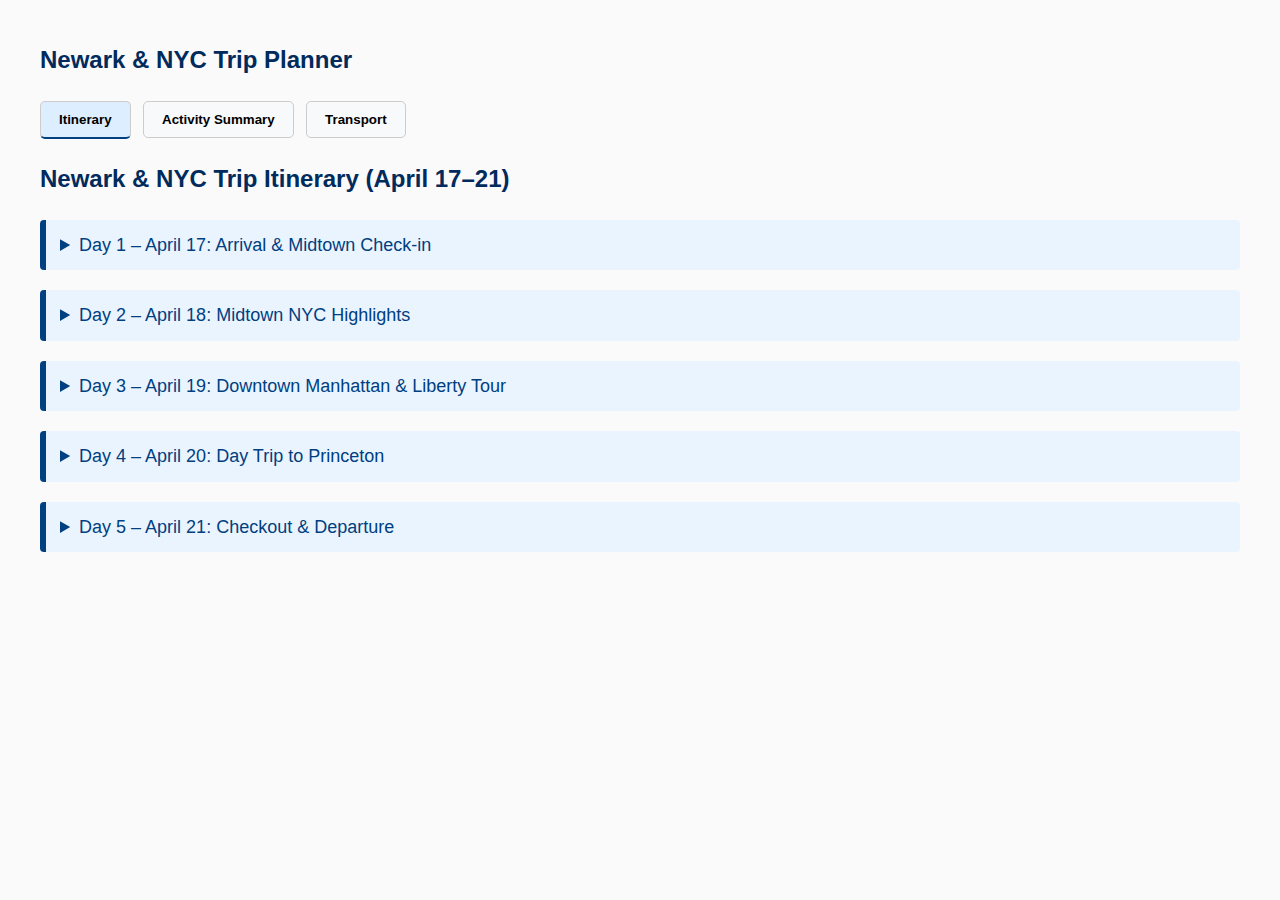
==== commit 63e91cda: "Make it look more professional" ====
--- a/NewYork.html
+++ b/NewYork.html
@@ -3,71 +3,7 @@
 <head>
   <meta charset="UTF-8" />
   <title>Newark & NYC Trip Itinerary</title>
-  <style>
-    body {
-      font-family: Arial, sans-serif;
-      margin: 40px;
-      font-size: 14px;
-      line-height: 1.6;
-      color: #333;
-    }
-    h2 {
-      margin-top: 0;
-    }
-    .tab-buttons {
-      margin-bottom: 20px;
-    }
-    .tab-buttons button {
-      padding: 10px 15px;
-      margin-right: 5px;
-      cursor: pointer;
-      border: 1px solid #ccc;
-      background-color: #f0f0f0;
-      font-weight: bold;
-    }
-    .tab-buttons button.active {
-      background-color: #e6f0ff;
-      border-bottom: none;
-    }
-    .tab-content {
-      display: none;
-    }
-    .tab-content.active {
-      display: block;
-    }
-    details summary {
-      font-size: 16px;
-      font-weight: bold;
-      padding: 8px 12px;
-      margin-top: 20px;
-      cursor: pointer;
-      background-color: #f0f8ff;
-      border-left: 5px solid #004080;
-      color: #004080;
-    }
-    table {
-      width: 100%;
-      border-collapse: collapse;
-      margin: 15px 0;
-      font-size: 14px;
-    }
-    th, td {
-      border: 1px solid #ccc;
-      padding: 8px 10px;
-      vertical-align: top;
-    }
-    th {
-      background-color: #e6f0ff;
-      text-align: left;
-    }
-    a {
-      color: #0040aa;
-      text-decoration: none;
-    }
-    a:hover {
-      text-decoration: underline;
-    }
-  </style>
+  <link rel="stylesheet" href="styles.css">
 </head>
 <body>
 
@@ -82,7 +18,7 @@
   <h2>Newark & NYC Trip Itinerary (April 17–21)</h2>
 
   <details>
-    <summary><strong>Day 1 – April 17: Arrival & Midtown Check-in</strong></summary>
+    <summary>Day 1 – April 17: Arrival & Midtown Check-in</summary>
     <table>
   <thead>
     <tr>
@@ -102,7 +38,7 @@
   </details>
 
   <details>
-    <summary><strong>Day 2 – April 18: Midtown NYC Highlights</strong></summary>
+    <summary>Day 2 – April 18: Midtown NYC Highlights</summary>
     <table>
       <thead>
         <tr>
@@ -124,7 +60,7 @@
   </details>
 
   <details>
-    <summary><strong>Day 3 – April 19: Downtown Manhattan & Liberty Tour</strong></summary>
+    <summary>Day 3 – April 19: Downtown Manhattan & Liberty Tour</summary>
     <table>
       <thead>
         <tr>
@@ -147,7 +83,7 @@
   </details>
 
   <details>
-    <summary><strong>Day 4 – April 20: Day Trip to Princeton</strong></summary>
+    <summary>Day 4 – April 20: Day Trip to Princeton</summary>
     <table>
       <thead>
         <tr>
@@ -168,7 +104,7 @@
   </details>
 
   <details>
-    <summary><strong>Day 5 – April 21: Checkout & Departure</strong></summary>
+    <summary>Day 5 – April 21: Checkout & Departure</summary>
     <table>
       <thead>
         <tr>
@@ -188,7 +124,7 @@
 <h2>Summary of Activities by Type</h2>
 
 <details>
-  <summary><strong>Meal</strong></summary>
+  <summary>Meal</summary>
   <table>
     <thead>
       <tr><th>Day</th><th>Time</th><th>Activity</th><th>Reference / Link</th><th>Google Maps Direction</th></tr>
@@ -211,7 +147,7 @@
 </details>
 
 <details>
-  <summary><strong>Transport</strong></summary>
+  <summary>Transport</summary>
   <table>
     <thead>
       <tr><th>Day</th><th>Time</th><th>Activity</th><th>Reference / Link</th><th>Google Maps Direction</th></tr>
@@ -229,7 +165,7 @@
 </details>
 
 <details>
-  <summary><strong>Attraction</strong></summary>
+  <summary>Attraction</summary>
   <table>
     <thead>
       <tr><th>Day</th><th>Time</th><th>Activity</th><th>Reference / Link</th><th>Google Maps Direction</th></tr>
@@ -242,7 +178,7 @@
 </details>
 
 <details>
-  <summary><strong>Park</strong></summary>
+  <summary>Park</summary>
   <table>
     <thead>
       <tr><th>Day</th><th>Time</th><th>Activity</th><th>Reference / Link</th><th>Google Maps Direction</th></tr>
@@ -258,7 +194,7 @@
 </details>
 
 <details>
-  <summary><strong>Cultural</strong></summary>
+  <summary>Cultural</summary>
   <table>
     <thead>
       <tr><th>Day</th><th>Time</th><th>Activity</th><th>Reference / Link</th><th>Google Maps Direction</th></tr>
@@ -273,7 +209,7 @@
 </details>
 
 <details>
-  <summary><strong>Shopping</strong></summary>
+  <summary>Shopping</summary>
   <table>
     <thead>
       <tr><th>Day</th><th>Time</th><th>Activity</th><th>Reference / Link</th><th>Google Maps Direction</th></tr>
@@ -287,7 +223,7 @@
 </details>
 
 <details>
-  <summary><strong>Event</strong></summary>
+  <summary>Event</summary>
   <table>
     <thead>
       <tr><th>Day</th><th>Time</th><th>Activity</th><th>Reference / Link</th><th>Google Maps Direction</th></tr>
@@ -299,7 +235,7 @@
 </details>
 
 <details>
-  <summary><strong>Neighborhood</strong></summary>
+  <summary>Neighborhood</summary>
   <table>
     <thead>
       <tr><th>Day</th><th>Time</th><th>Activity</th><th>Reference / Link</th><th>Google Maps Direction</th></tr>
@@ -314,10 +250,10 @@
   <h2>Transport Information & Pass Options</h2>
 
   <details>
-    <summary><strong>1. Airport to NYC (Newark Liberty International Airport)</strong></summary>
-    <p><strong>Mode:</strong> Newark Airport Express Bus</p>
-    <p><strong>Cost:</strong> ~$18 one way</p>
-    <p><strong>Payment Options:</strong></p>
+    <summary>1. Airport to NYC (Newark Liberty International Airport)</summary>
+    <p>Mode: Newark Airport Express Bus</p>
+    <p>Cost: ~$18 one way</p>
+    <p>Payment Options:</p>
     <ul>
       <li><a href="https://www.newarkairportexpress.com/" target="_blank">Buy tickets online</a></li>
       <li>Ticket machines at airport terminals</li>
@@ -326,23 +262,23 @@
   </details>
 
   <details>
-    <summary><strong>2. NYC Public Transit (Subway & Buses)</strong></summary>
-    <p><strong>Mode:</strong> NYC MTA Subway & Buses</p>
-    <p><strong>Payment Options:</strong></p>
+    <summary>2. NYC Public Transit (Subway & Buses)</summary>
+    <p>Mode: NYC MTA Subway & Buses</p>
+    <p>Payment Options:</p>
     <ul>
-      <li><strong>OMNY:</strong> Tap credit/debit card or mobile wallet at turnstiles (no physical card needed)</li>
-      <li><strong>7-Day Unlimited MetroCard:</strong> $34 – valid for unlimited subway and local bus rides</li>
+      <li>OMNY: Tap credit/debit card or mobile wallet at turnstiles (no physical card needed)</li>
+      <li>7-Day Unlimited MetroCard: $34 – valid for unlimited subway and local bus rides</li>
       <li><a href="https://omny.info" target="_blank">Learn more about OMNY</a></li>
       <li><a href="https://new.mta.info/fares" target="_blank">MetroCard & fare info</a></li>
     </ul>
-    <p><strong>Recommendation:</strong> Use OMNY if you prefer contactless, or MetroCard if you expect 12+ rides.</p>
-  </details>
-
-  <details>
-    <summary><strong>3. NJ Transit (Day Trip to Princeton)</strong></summary>
-    <p><strong>Mode:</strong> NJ Transit Train from Penn Station</p>
-    <p><strong>Cost:</strong> ~$17 each way</p>
-    <p><strong>Payment Options:</strong></p>
+    <p>Recommendation: Use OMNY if you prefer contactless, or MetroCard if you expect 12+ rides.</p>
+  </details>
+
+  <details>
+    <summary>3. NJ Transit (Day Trip to Princeton)</summary>
+    <p>Mode: NJ Transit Train from Penn Station</p>
+    <p>Cost: ~$17 each way</p>
+    <p>Payment Options:</p>
     <ul>
       <li><a href="https://www.njtransit.com/tickets" target="_blank">Buy tickets on NJ Transit app or online</a></li>
       <li>Vending machines at Penn Station NYC</li>
@@ -350,21 +286,12 @@
   </details>
 
   <details>
-    <summary><strong>4. Walking</strong></summary>
+    <summary>4. Walking</summary>
     <p>NYC is highly walkable. Most short transfers (hotel to Times Square, Central Park to museum, etc.) are walkable.</p>
   </details>
 </div>
 
-<script>
-function switchTab(tabId) {
-  const contents = document.querySelectorAll('.tab-content');
-  const buttons = document.querySelectorAll('.tab-link');
-  contents.forEach(c => c.classList.remove('active'));
-  buttons.forEach(b => b.classList.remove('active'));
-  document.getElementById(tabId).classList.add('active');
-  event.target.classList.add('active');
-}
-</script>
+<script src="scripts.js"></script>
 
 </body>
 </html>
--- a/styles.css
+++ b/styles.css
@@ -0,0 +1,93 @@
+body {
+    font-family: 'Segoe UI', Tahoma, Geneva, Verdana, sans-serif;
+    margin: 40px;
+    font-size: 16px;
+    line-height: 1.7;
+    color: #333;
+    background-color: #fafafa;
+  }
+  
+  h2 {
+    margin-top: 0;
+    font-size: 24px;
+    color: #002b5c;
+  }
+  
+  .tab-buttons {
+    margin-bottom: 20px;
+  }
+  
+  .tab-buttons button {
+    padding: 10px 18px;
+    margin-right: 8px;
+    cursor: pointer;
+    border: 1px solid #ccc;
+    background-color: #f8f9fa;
+    font-weight: 600;
+    border-radius: 5px;
+    transition: background-color 0.3s ease;
+  }
+  
+  .tab-buttons button.active {
+    background-color: #dceeff;
+    border-bottom: 2px solid #004080;
+  }
+  
+  .tab-content {
+    display: none;
+  }
+  
+  .tab-content.active {
+    display: block;
+  }
+  
+  details summary {
+    font-size: 18px;
+    font-weight: normal;
+    padding: 10px 14px;
+    margin-top: 20px;
+    cursor: pointer;
+    background-color: #eaf4ff;
+    border-left: 6px solid #004080;
+    color: #004080;
+    border-radius: 4px;
+    transition: background-color 0.3s;
+  }
+  
+  details[open] summary {
+    background-color: #d4ebff;
+  }
+  
+  table {
+    width: 100%;
+    border-collapse: collapse;
+    margin: 20px 0;
+    font-size: 15px;
+    background-color: #fff;
+    border-radius: 6px;
+    overflow: hidden;
+    box-shadow: 0 2px 5px rgba(0,0,0,0.05);
+  }
+  
+  th, td {
+    border: 1px solid #ddd;
+    padding: 10px 12px;
+    vertical-align: top;
+  }
+  
+  th {
+    background-color: #e6f0ff;
+    text-align: left;
+    font-weight: 600;
+  }
+  
+  a {
+    color: #0040aa;
+    text-decoration: none;
+  }
+  
+  a:hover {
+    text-decoration: underline;
+    color: #002b80;
+  }
+  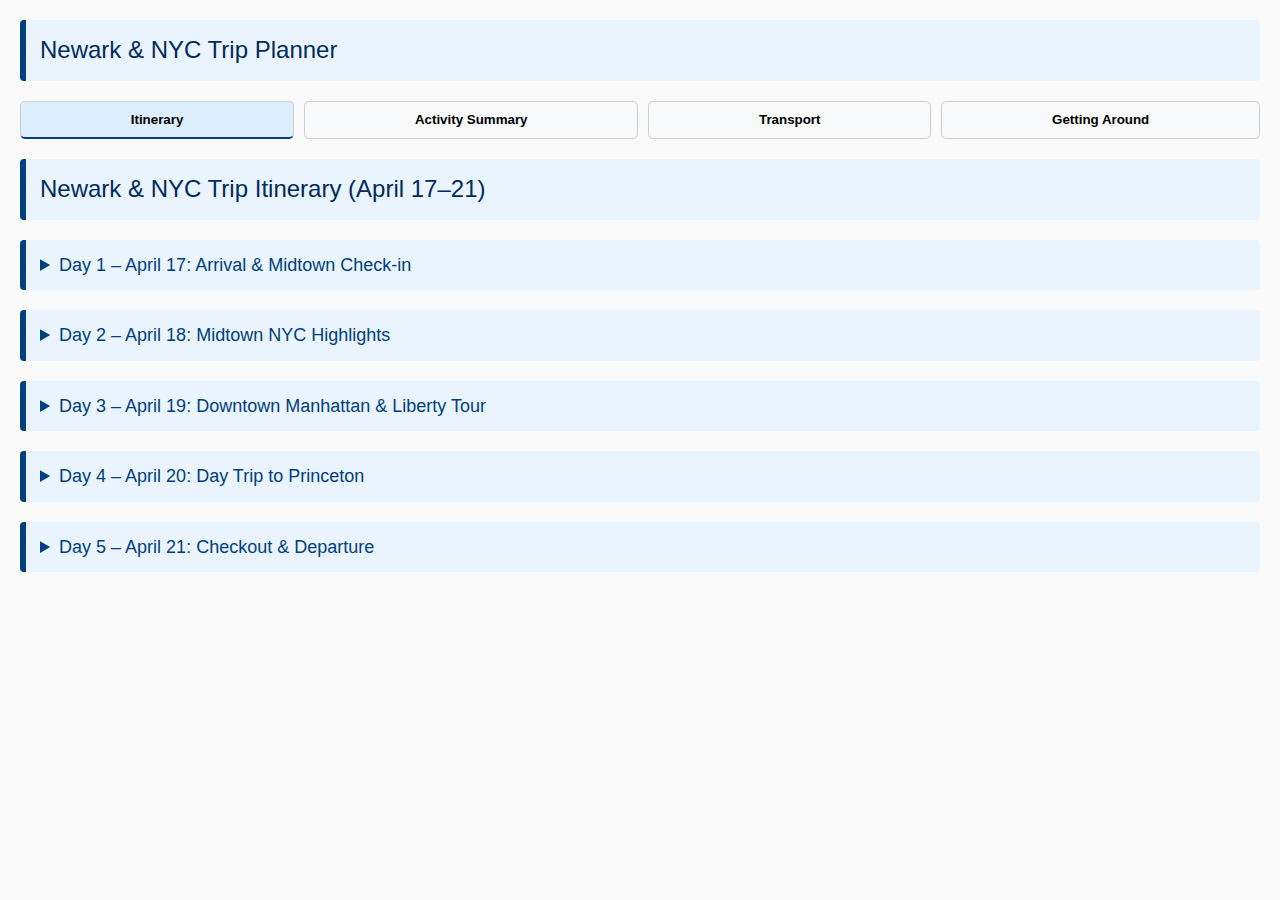
==== commit ce765409: "Add Getting around tab" ====
--- a/NewYork.html
+++ b/NewYork.html
@@ -12,6 +12,7 @@
   <button class="tab-link active" onclick="switchTab('itinerary')">Itinerary</button>
   <button class="tab-link" onclick="switchTab('summary')">Activity Summary</button>
   <button class="tab-link" onclick="switchTab('transport')">Transport</button>
+  <button class="tab-link" onclick="switchTab('getting-around')">Getting Around</button>
 </div>
 
 <div id="itinerary" class="tab-content active">
@@ -290,6 +291,47 @@
     <p>NYC is highly walkable. Most short transfers (hotel to Times Square, Central Park to museum, etc.) are walkable.</p>
   </details>
 </div>
+<div id="getting-around" class="tab-content">
+  <h2>Getting Around</h2>
+  <p>Here’s a helpful breakdown of common modes of transport in the U.S. — especially relevant for travelers visiting New York and nearby cities — along with how to pay without needing physical USD cash:</p>
+
+  <h3>🚌 Common Modes of Transport in the U.S.</h3>
+  <table>
+    <thead>
+      <tr><th>Mode</th><th>Description</th><th>Where It's Used</th></tr>
+    </thead>
+    <tbody>
+      <tr><td>🚇 Subway / Metro</td><td>Underground or elevated urban rail transit</td><td>NYC (MTA), DC Metro, Boston (T)</td></tr>
+      <tr><td>🚌 Local Bus</td><td>Surface buses operated by city/state agencies</td><td>Nearly every city</td></tr>
+      <tr><td>🚎 Intercity Bus</td><td>Long-distance via Greyhound, Megabus, etc.</td><td>NYC ↔ Philly, Boston, etc.</td></tr>
+      <tr><td>🚆 Commuter Train</td><td>City-to-suburb connections</td><td>NJ Transit, LIRR, Metro-North</td></tr>
+      <tr><td>🚅 Amtrak</td><td>National railway for interstate travel</td><td>NYC ↔ DC, Boston, Chicago</td></tr>
+      <tr><td>🚖 Taxi</td><td>Metered city taxis</td><td>NYC, major airports</td></tr>
+      <tr><td>🚗 Rideshare</td><td>Uber, Lyft app-based car rides</td><td>Nationwide</td></tr>
+      <tr><td>🚘 Car Rentals</td><td>Via Hertz, Enterprise, Zipcar, Turo</td><td>Nationwide</td></tr>
+      <tr><td>🚴 Bike/Scooter</td><td>CitiBike, Lime, Bird rentals</td><td>NYC, SF, DC</td></tr>
+      <tr><td>🛥️ Ferry</td><td>Harbor crossings</td><td>NYC Ferry, Staten Island Ferry</td></tr>
+      <tr><td>✈️ Flights</td><td>Domestic airlines</td><td>All major cities</td></tr>
+    </tbody>
+  </table>
+
+  <h3>💳 Paying Without USD Cash</h3>
+  <ul>
+    <li><strong>Contactless Cards:</strong> Tap-to-pay with Visa/Mastercard/Amex at subway gates, buses, and machines.</li>
+    <li><strong>Transit Apps:</strong> 
+      <ul>
+        <li><a href="https://omny.info/">OMNY (NYC Subway)</a></li>
+        <li><a href="https://www.njtransit.com/app">NJ Transit Mobile App</a></li>
+        <li><a href="https://citibikenyc.com/app">Citi Bike App</a></li>
+      </ul>
+    </li>
+    <li><strong>Apple Pay / Google Pay:</strong> Accepted at many gates and buses.</li>
+    <li><strong>Digital Tickets:</strong> For Amtrak, Greyhound, Megabus – use app/email QR codes to board.</li>
+    <li><strong>No Cash Needed:</strong> Use phone + card for everything!</li>
+  </ul>
+
+  <p><strong>Pro Tip:</strong> For your entire NYC + NJ trip, all you need is your smartphone and contactless credit/debit card to get around. No need for physical metro cards or USD cash.</p>
+</div>
 
 <script src="scripts.js"></script>
 
--- a/styles.css
+++ b/styles.css
@@ -1,31 +1,38 @@
 body {
     font-family: 'Segoe UI', Tahoma, Geneva, Verdana, sans-serif;
-    margin: 40px;
+    margin: 20px;
     font-size: 16px;
     line-height: 1.7;
     color: #333;
     background-color: #fafafa;
   }
   
-  h2 {
+  h2, #itinerary > h2, #transport > h2, #getting-around > h2 {
     margin-top: 0;
     font-size: 24px;
     color: #002b5c;
+    font-weight: normal;
+    padding: 10px 14px;
+    background-color: #eaf4ff;
+    border-left: 6px solid #004080;
+    border-radius: 4px;
   }
   
   .tab-buttons {
     margin-bottom: 20px;
+    display: flex;
+    flex-wrap: wrap;
+    gap: 10px;
   }
   
   .tab-buttons button {
     padding: 10px 18px;
-    margin-right: 8px;
-    cursor: pointer;
     border: 1px solid #ccc;
     background-color: #f8f9fa;
     font-weight: 600;
     border-radius: 5px;
     transition: background-color 0.3s ease;
+    flex: 1 0 auto;
   }
   
   .tab-buttons button.active {
@@ -90,4 +97,48 @@
     text-decoration: underline;
     color: #002b80;
   }
+  
+  @media screen and (max-width: 768px) {
+    body {
+      margin: 10px;
+      font-size: 15px;
+    }
+  
+    table, thead, tbody, th, td, tr {
+      display: block;
+      width: 100%;
+    }
+  
+    thead {
+      display: none;
+    }
+  
+    tr {
+      margin-bottom: 15px;
+      box-shadow: 0 1px 3px rgba(0,0,0,0.1);
+      border-radius: 6px;
+      overflow: hidden;
+      background: #fff;
+    }
+  
+    td {
+      padding: 10px;
+      border: none;
+      border-bottom: 1px solid #eee;
+      position: relative;
+      padding-left: 50%;
+    }
+  
+    td::before {
+      position: absolute;
+      top: 10px;
+      left: 10px;
+      width: 45%;
+      padding-right: 10px;
+      white-space: nowrap;
+      font-weight: bold;
+      color: #555;
+      content: attr(data-label);
+    }
+  }
   